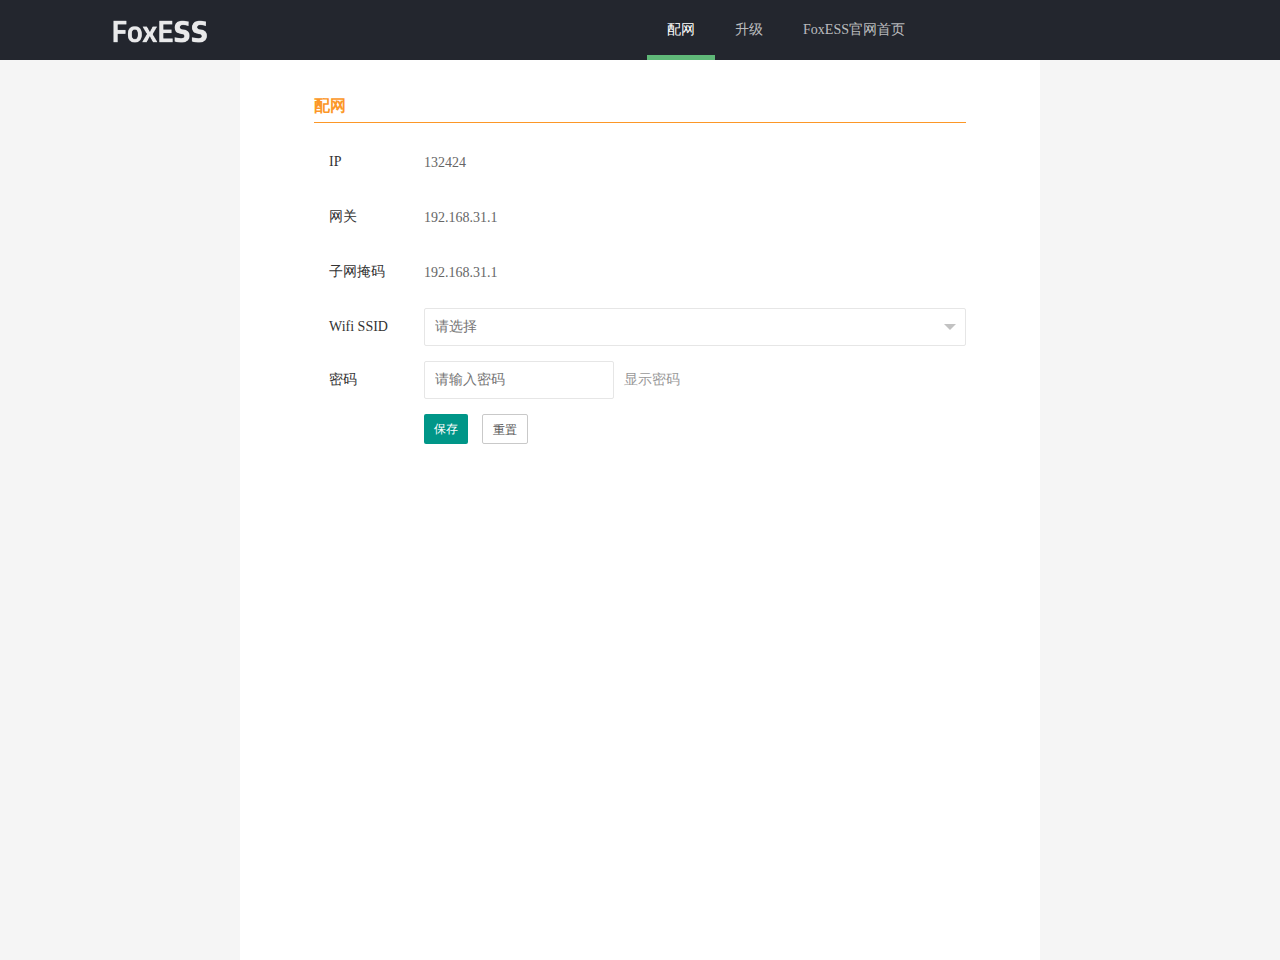
==== setnet.html @ 3e924930 "配网" ====
<!DOCTYPE html>
<html lang="en">
<head>
  <meta charset="UTF-8">
  <meta name="viewport" content="width=device-width, initial-scale=1.0">
  <title>Document</title>
  <!-- <link rel="stylesheet" href="./static/base.css"> -->
  <link rel="stylesheet" href="./static/css/layui.css">
  <link rel="stylesheet" href="./static/setnet.css">
</head>
<body>
  <div class="layui-layout layui-layout-admin">
    <div class="layui-header header header-demo" spring="">
      <div class="layui-main">
        <a class="logo" href="/">
          <img src="img/字.png" alt="layui">
        </a>
        <ul class="layui-nav">
          <li class="layui-nav-item layui-this">
            <a href="">配网</a>
          </li>
          <li class="layui-nav-item"><a href="update.html">升级</a></li>
          <li class="layui-nav-item"><a href="https://www.fox-ess.com/" target="_blank">FoxESS官网首页</a></li>
        </ul>
      </div>
    </div>
  </div>
  <div class="container">
    <div class="setnet"><h1>配网</h1></div>
    <form class="layui-form" action="">
      <div class="layui-form-item">
        <label class="layui-form-label">IP</label>
        <div class="layui-text">
          <span>132424</span>
        </div>
      </div>
      <div class="layui-form-item">
        <label class="layui-form-label">网关</label>
        <div class="layui-text">
          <span>192.168.31.1</span>
        </div>
      </div>
      <div class="layui-form-item">
        <label class="layui-form-label">子网掩码</label>
        <div class="layui-text">
          <span>192.168.31.1</span>
        </div>
      </div>
      <div class="layui-form-item">
        <label class="layui-form-label">Wifi SSID</label>
        <div class="layui-input-block">
          <select name="city" lay-verify="required">
            <option value=""></option>
            <option value="0">ABC</option>
            <option value="1">AAA</option>
          </select>
        </div>
      </div>
      <div class="layui-form-item">
        <label class="layui-form-label">密码</label>
        <div class="layui-input-inline">
          <input type="password" name="password" required lay-verify="required" placeholder="请输入密码" autocomplete="off" class="layui-input" id="pwd">
        </div>
        <label class="layui-form-mid layui-word-aux" id="showbtn">显示密码</label>
      </div>
      <div class="layui-form-item">
        <div class="layui-input-block">
          <button class="layui-btn layui-btn-sm" lay-submit lay-filter="formSet">保存</button>
          <button type="reset" class="layui-btn layui-btn-sm layui-btn-primary">重置</button>
        </div>
      </div>
    </form>
  </div>
  <script src="./static/jquery.min.js"></script>
  <script src="./static/layui.js"></script>
  <script src="./static/setnet.js"></script>
</body>
</html>
---- static/base.css ----
@charset "UTF-8";
/*! normalize.css v3.0.3 | MIT License | github.com/necolas/normalize.css */
html {
  font-family: sans-serif;
  -ms-text-size-adjust: 100%;
  -webkit-text-size-adjust: 100%;
}
body {
  margin: 0;
}
article,
aside,
details,
figcaption,
figure,
footer,
header,
hgroup,
main,
menu,
nav,
section,
summary {
  display: block;
}
audio,
canvas,
progress,
video {
  display: inline-block;
  vertical-align: baseline;
}
audio:not([controls]) {
  display: none;
  height: 0;
}
[hidden],
template {
  display: none;
}
a {
  background-color: transparent;
}
a:active,
a:hover {
  outline: 0;
}
abbr[title] {
  border-bottom: 1px dotted;
}
b,
strong {
  font-weight: bold;
}
dfn {
  font-style: italic;
}
h1 {
  font-size: 2em;
  margin: 0.67em 0;
}
mark {
  background: #ff0;
  color: #000;
}
small {
  font-size: 80%;
}
sub,
sup {
  font-size: 75%;
  line-height: 0;
  position: relative;
  vertical-align: baseline;
}
sup {
  top: -0.5em;
}
sub {
  bottom: -0.25em;
}
img {
  border: 0;
}
svg:not(:root) {
  overflow: hidden;
}
figure {
  margin: 1em 40px;
}
hr {
  box-sizing: content-box;
  height: 0;
}
pre {
  overflow: auto;
}
code,
kbd,
pre,
samp {
  font-family: monospace, monospace;
  font-size: 1em;
}
button,
input,
optgroup,
select,
textarea {
  color: inherit;
  font: inherit;
  margin: 0;
}
button {
  overflow: visible;
}
button,
select {
  text-transform: none;
}
button,
html input[type="button"],
input[type="reset"],
input[type="submit"] {
  -webkit-appearance: button;
  cursor: pointer;
}
button[disabled],
html input[disabled] {
  cursor: default;
}
button::-moz-focus-inner,
input::-moz-focus-inner {
  border: 0;
  padding: 0;
}
input {
  line-height: normal;
}
input[type="checkbox"],
input[type="radio"] {
  box-sizing: border-box;
  padding: 0;
}
input[type="number"]::-webkit-inner-spin-button,
input[type="number"]::-webkit-outer-spin-button {
  height: auto;
}
input[type="search"] {
  -webkit-appearance: textfield;
  box-sizing: content-box;
}
input[type="search"]::-webkit-search-cancel-button,
input[type="search"]::-webkit-search-decoration {
  -webkit-appearance: none;
}
fieldset {
  border: 1px solid #c0c0c0;
  margin: 0 2px;
  padding: 0.35em 0.625em 0.75em;
}
legend {
  border: 0;
  padding: 0;
}
textarea {
  overflow: auto;
}
optgroup {
  font-weight: bold;
}
table {
  border-collapse: collapse;
  border-spacing: 0;
}
td,
th {
  padding: 0;
}
*,
::before,
::after {
  margin: 0;
  padding: 0;
  box-sizing: border-box;
}
body {
  font-size: 14px;
  font-family: 'Microsoft YaHei', sans-serif;
  background-color: #f5f5f5;
}
a {
  color: #333;
  text-decoration: none;
}
ul,
ol {
  list-style: none;
}
input[type="text"],
input[type="search"],
textarea {
  border: none;
  /* outline: none; */
  resize: none;
  -webkit-appearance: none;
}
.fl {
  float: left;
}
.fr {
  float: right;
}
.clearfix::after {
  content: "";
  display: block;
  visibility: hidden;
  height: 0;
  line-height: 0;
  clear: both;
}
img {
  display: block;
}
input::-webkit-input-placeholder {
	/* WebKit browsers*/
	color: #ccc;
	font-size: 12px;
}
input:-moz-placeholder {
	/* Mozilla Firefox 4 to 18*/
	color: #ccc;
	font-size: 12px;
}
input::-moz-placeholder {
	/* Mozilla Firefox 19+*/
	color: #ccc;
	font-size: 12px;
}
 
input:-ms-input-placeholder {
	/* Internet Explorer 10+*/
	color: #ccc;
	font-size: 12px;
}
/* 此文件专门用于设置媒体查询, 来动态修改html根字体大小 */
@media (min-width: 320px) {
  html {
    font-size: 42.66666667px;
  }
}
@media (min-width: 360px) {
  html {
    font-size: 48px;
  }
}
@media (min-width: 375px) {
  html {
    font-size: 50px;
  }
}
@media (min-width: 384px) {
  html {
    font-size: 51.2px;
  }
}
@media (min-width: 400px) {
  html {
    font-size: 53.33333333px;
  }
}
@media (min-width: 414px) {
  html {
    font-size: 55.2px;
  }
}
@media (min-width: 424px) {
  html {
    font-size: 56.53333333px;
  }
}
@media (min-width: 480px) {
  html {
    font-size: 64px;
  }
}
@media (min-width: 540px) {
  html {
    font-size: 72px;
  }
}
@media (min-width: 640px) {
  html {
    font-size: 85.33333333px;
  }
}
@media (min-width: 750px) {
  html {
    font-size: 100px;
  }
}
---- static/css/layui.css ----
/** layui-v2.5.5 MIT License By https://www.layui.com */
 .layui-inline,img{display:inline-block;vertical-align:middle}h1,h2,h3,h4,h5,h6{font-weight:400}.layui-edge,.layui-header,.layui-inline,.layui-main{position:relative}.layui-body,.layui-edge,.layui-elip{overflow:hidden}.layui-btn,.layui-edge,.layui-inline,img{vertical-align:middle}.layui-btn,.layui-disabled,.layui-icon,.layui-unselect{-moz-user-select:none;-webkit-user-select:none;-ms-user-select:none}.layui-elip,.layui-form-checkbox span,.layui-form-pane .layui-form-label{text-overflow:ellipsis;white-space:nowrap}.layui-breadcrumb,.layui-tree-btnGroup{visibility:hidden}blockquote,body,button,dd,div,dl,dt,form,h1,h2,h3,h4,h5,h6,input,li,ol,p,pre,td,textarea,th,ul{margin:0;padding:0;-webkit-tap-highlight-color:rgba(0,0,0,0)}a:active,a:hover{outline:0}img{border:none}li{list-style:none}table{border-collapse:collapse;border-spacing:0}h4,h5,h6{font-size:100%}button,input,optgroup,option,select,textarea{font-family:inherit;font-size:inherit;font-style:inherit;font-weight:inherit;outline:0}pre{white-space:pre-wrap;white-space:-moz-pre-wrap;white-space:-pre-wrap;white-space:-o-pre-wrap;word-wrap:break-word}body{line-height:24px;font:14px Helvetica Neue,Helvetica,PingFang SC,Tahoma,Arial,sans-serif}hr{height:1px;margin:10px 0;border:0;clear:both}a{color:#333;text-decoration:none}a:hover{color:#777}a cite{font-style:normal;*cursor:pointer}.layui-border-box,.layui-border-box *{box-sizing:border-box}.layui-box,.layui-box *{box-sizing:content-box}.layui-clear{clear:both;*zoom:1}.layui-clear:after{content:'\20';clear:both;*zoom:1;display:block;height:0}.layui-inline{*display:inline;*zoom:1}.layui-edge{display:inline-block;width:0;height:0;border-width:6px;border-style:dashed;border-color:transparent}.layui-edge-top{top:-4px;border-bottom-color:#999;border-bottom-style:solid}.layui-edge-right{border-left-color:#999;border-left-style:solid}.layui-edge-bottom{top:2px;border-top-color:#999;border-top-style:solid}.layui-edge-left{border-right-color:#999;border-right-style:solid}.layui-disabled,.layui-disabled:hover{color:#d2d2d2!important;cursor:not-allowed!important}.layui-circle{border-radius:100%}.layui-show{display:block!important}.layui-hide{display:none!important}@font-face{font-family:layui-icon;src:url(../font/iconfont.eot?v=250);src:url(../font/iconfont.eot?v=250#iefix) format('embedded-opentype'),url(../font/iconfont.woff2?v=250) format('woff2'),url(../font/iconfont.woff?v=250) format('woff'),url(../font/iconfont.ttf?v=250) format('truetype'),url(../font/iconfont.svg?v=250#layui-icon) format('svg')}.layui-icon{font-family:layui-icon!important;font-size:16px;font-style:normal;-webkit-font-smoothing:antialiased;-moz-osx-font-smoothing:grayscale}.layui-icon-reply-fill:before{content:"\e611"}.layui-icon-set-fill:before{content:"\e614"}.layui-icon-menu-fill:before{content:"\e60f"}.layui-icon-search:before{content:"\e615"}.layui-icon-share:before{content:"\e641"}.layui-icon-set-sm:before{content:"\e620"}.layui-icon-engine:before{content:"\e628"}.layui-icon-close:before{content:"\1006"}.layui-icon-close-fill:before{content:"\1007"}.layui-icon-chart-screen:before{content:"\e629"}.layui-icon-star:before{content:"\e600"}.layui-icon-circle-dot:before{content:"\e617"}.layui-icon-chat:before{content:"\e606"}.layui-icon-release:before{content:"\e609"}.layui-icon-list:before{content:"\e60a"}.layui-icon-chart:before{content:"\e62c"}.layui-icon-ok-circle:before{content:"\1005"}.layui-icon-layim-theme:before{content:"\e61b"}.layui-icon-table:before{content:"\e62d"}.layui-icon-right:before{content:"\e602"}.layui-icon-left:before{content:"\e603"}.layui-icon-cart-simple:before{content:"\e698"}.layui-icon-face-cry:before{content:"\e69c"}.layui-icon-face-smile:before{content:"\e6af"}.layui-icon-survey:before{content:"\e6b2"}.layui-icon-tree:before{content:"\e62e"}.layui-icon-upload-circle:before{content:"\e62f"}.layui-icon-add-circle:before{content:"\e61f"}.layui-icon-download-circle:before{content:"\e601"}.layui-icon-templeate-1:before{content:"\e630"}.layui-icon-util:before{content:"\e631"}.layui-icon-face-surprised:before{content:"\e664"}.layui-icon-edit:before{content:"\e642"}.layui-icon-speaker:before{content:"\e645"}.layui-icon-down:before{content:"\e61a"}.layui-icon-file:before{content:"\e621"}.layui-icon-layouts:before{content:"\e632"}.layui-icon-rate-half:before{content:"\e6c9"}.layui-icon-add-circle-fine:before{content:"\e608"}.layui-icon-prev-circle:before{content:"\e633"}.layui-icon-read:before{content:"\e705"}.layui-icon-404:before{content:"\e61c"}.layui-icon-carousel:before{content:"\e634"}.layui-icon-help:before{content:"\e607"}.layui-icon-code-circle:before{content:"\e635"}.layui-icon-water:before{content:"\e636"}.layui-icon-username:before{content:"\e66f"}.layui-icon-find-fill:before{content:"\e670"}.layui-icon-about:before{content:"\e60b"}.layui-icon-location:before{content:"\e715"}.layui-icon-up:before{content:"\e619"}.layui-icon-pause:before{content:"\e651"}.layui-icon-date:before{content:"\e637"}.layui-icon-layim-uploadfile:before{content:"\e61d"}.layui-icon-delete:before{content:"\e640"}.layui-icon-play:before{content:"\e652"}.layui-icon-top:before{content:"\e604"}.layui-icon-friends:before{content:"\e612"}.layui-icon-refresh-3:before{content:"\e9aa"}.layui-icon-ok:before{content:"\e605"}.layui-icon-layer:before{content:"\e638"}.layui-icon-face-smile-fine:before{content:"\e60c"}.layui-icon-dollar:before{content:"\e659"}.layui-icon-group:before{content:"\e613"}.layui-icon-layim-download:before{content:"\e61e"}.layui-icon-picture-fine:before{content:"\e60d"}.layui-icon-link:before{content:"\e64c"}.layui-icon-diamond:before{content:"\e735"}.layui-icon-log:before{content:"\e60e"}.layui-icon-rate-solid:before{content:"\e67a"}.layui-icon-fonts-del:before{content:"\e64f"}.layui-icon-unlink:before{content:"\e64d"}.layui-icon-fonts-clear:before{content:"\e639"}.layui-icon-triangle-r:before{content:"\e623"}.layui-icon-circle:before{content:"\e63f"}.layui-icon-radio:before{content:"\e643"}.layui-icon-align-center:before{content:"\e647"}.layui-icon-align-right:before{content:"\e648"}.layui-icon-align-left:before{content:"\e649"}.layui-icon-loading-1:before{content:"\e63e"}.layui-icon-return:before{content:"\e65c"}.layui-icon-fonts-strong:before{content:"\e62b"}.layui-icon-upload:before{content:"\e67c"}.layui-icon-dialogue:before{content:"\e63a"}.layui-icon-video:before{content:"\e6ed"}.layui-icon-headset:before{content:"\e6fc"}.layui-icon-cellphone-fine:before{content:"\e63b"}.layui-icon-add-1:before{content:"\e654"}.layui-icon-face-smile-b:before{content:"\e650"}.layui-icon-fonts-html:before{content:"\e64b"}.layui-icon-form:before{content:"\e63c"}.layui-icon-cart:before{content:"\e657"}.layui-icon-camera-fill:before{content:"\e65d"}.layui-icon-tabs:before{content:"\e62a"}.layui-icon-fonts-code:before{content:"\e64e"}.layui-icon-fire:before{content:"\e756"}.layui-icon-set:before{content:"\e716"}.layui-icon-fonts-u:before{content:"\e646"}.layui-icon-triangle-d:before{content:"\e625"}.layui-icon-tips:before{content:"\e702"}.layui-icon-picture:before{content:"\e64a"}.layui-icon-more-vertical:before{content:"\e671"}.layui-icon-flag:before{content:"\e66c"}.layui-icon-loading:before{content:"\e63d"}.layui-icon-fonts-i:before{content:"\e644"}.layui-icon-refresh-1:before{content:"\e666"}.layui-icon-rmb:before{content:"\e65e"}.layui-icon-home:before{content:"\e68e"}.layui-icon-user:before{content:"\e770"}.layui-icon-notice:before{content:"\e667"}.layui-icon-login-weibo:before{content:"\e675"}.layui-icon-voice:before{content:"\e688"}.layui-icon-upload-drag:before{content:"\e681"}.layui-icon-login-qq:before{content:"\e676"}.layui-icon-snowflake:before{content:"\e6b1"}.layui-icon-file-b:before{content:"\e655"}.layui-icon-template:before{content:"\e663"}.layui-icon-auz:before{content:"\e672"}.layui-icon-console:before{content:"\e665"}.layui-icon-app:before{content:"\e653"}.layui-icon-prev:before{content:"\e65a"}.layui-icon-website:before{content:"\e7ae"}.layui-icon-next:before{content:"\e65b"}.layui-icon-component:before{content:"\e857"}.layui-icon-more:before{content:"\e65f"}.layui-icon-login-wechat:before{content:"\e677"}.layui-icon-shrink-right:before{content:"\e668"}.layui-icon-spread-left:before{content:"\e66b"}.layui-icon-camera:before{content:"\e660"}.layui-icon-note:before{content:"\e66e"}.layui-icon-refresh:before{content:"\e669"}.layui-icon-female:before{content:"\e661"}.layui-icon-male:before{content:"\e662"}.layui-icon-password:before{content:"\e673"}.layui-icon-senior:before{content:"\e674"}.layui-icon-theme:before{content:"\e66a"}.layui-icon-tread:before{content:"\e6c5"}.layui-icon-praise:before{content:"\e6c6"}.layui-icon-star-fill:before{content:"\e658"}.layui-icon-rate:before{content:"\e67b"}.layui-icon-template-1:before{content:"\e656"}.layui-icon-vercode:before{content:"\e679"}.layui-icon-cellphone:before{content:"\e678"}.layui-icon-screen-full:before{content:"\e622"}.layui-icon-screen-restore:before{content:"\e758"}.layui-icon-cols:before{content:"\e610"}.layui-icon-export:before{content:"\e67d"}.layui-icon-print:before{content:"\e66d"}.layui-icon-slider:before{content:"\e714"}.layui-icon-addition:before{content:"\e624"}.layui-icon-subtraction:before{content:"\e67e"}.layui-icon-service:before{content:"\e626"}.layui-icon-transfer:before{content:"\e691"}.layui-main{width:1140px;margin:0 auto}.layui-header{z-index:1000;height:60px}.layui-header a:hover{transition:all .5s;-webkit-transition:all .5s}.layui-side{position:fixed;left:0;top:0;bottom:0;z-index:999;width:200px;overflow-x:hidden}.layui-side-scroll{position:relative;width:220px;height:100%;overflow-x:hidden}.layui-body{position:absolute;left:200px;right:0;top:0;bottom:0;z-index:998;width:auto;overflow-y:auto;box-sizing:border-box}.layui-layout-body{overflow:hidden}.layui-layout-admin .layui-header{background-color:#23262E}.layui-layout-admin .layui-side{top:60px;width:200px;overflow-x:hidden}.layui-layout-admin .layui-body{position:fixed;top:60px;bottom:44px}.layui-layout-admin .layui-main{width:auto;margin:0 15px}.layui-layout-admin .layui-footer{position:fixed;left:200px;right:0;bottom:0;height:44px;line-height:44px;padding:0 15px;background-color:#eee}.layui-layout-admin .layui-logo{position:absolute;left:0;top:0;width:200px;height:100%;line-height:60px;text-align:center;color:#009688;font-size:16px}.layui-layout-admin .layui-header .layui-nav{background:0 0}.layui-layout-left{position:absolute!important;left:200px;top:0}.layui-layout-right{position:absolute!important;right:0;top:0}.layui-container{position:relative;margin:0 auto;padding:0 15px;box-sizing:border-box}.layui-fluid{position:relative;margin:0 auto;padding:0 15px}.layui-row:after,.layui-row:before{content:'';display:block;clear:both}.layui-col-lg1,.layui-col-lg10,.layui-col-lg11,.layui-col-lg12,.layui-col-lg2,.layui-col-lg3,.layui-col-lg4,.layui-col-lg5,.layui-col-lg6,.layui-col-lg7,.layui-col-lg8,.layui-col-lg9,.layui-col-md1,.layui-col-md10,.layui-col-md11,.layui-col-md12,.layui-col-md2,.layui-col-md3,.layui-col-md4,.layui-col-md5,.layui-col-md6,.layui-col-md7,.layui-col-md8,.layui-col-md9,.layui-col-sm1,.layui-col-sm10,.layui-col-sm11,.layui-col-sm12,.layui-col-sm2,.layui-col-sm3,.layui-col-sm4,.layui-col-sm5,.layui-col-sm6,.layui-col-sm7,.layui-col-sm8,.layui-col-sm9,.layui-col-xs1,.layui-col-xs10,.layui-col-xs11,.layui-col-xs12,.layui-col-xs2,.layui-col-xs3,.layui-col-xs4,.layui-col-xs5,.layui-col-xs6,.layui-col-xs7,.layui-col-xs8,.layui-col-xs9{position:relative;display:block;box-sizing:border-box}.layui-col-xs1,.layui-col-xs10,.layui-col-xs11,.layui-col-xs12,.layui-col-xs2,.layui-col-xs3,.layui-col-xs4,.layui-col-xs5,.layui-col-xs6,.layui-col-xs7,.layui-col-xs8,.layui-col-xs9{float:left}.layui-col-xs1{width:8.33333333%}.layui-col-xs2{width:16.66666667%}.layui-col-xs3{width:25%}.layui-col-xs4{width:33.33333333%}.layui-col-xs5{width:41.66666667%}.layui-col-xs6{width:50%}.layui-col-xs7{width:58.33333333%}.layui-col-xs8{width:66.66666667%}.layui-col-xs9{width:75%}.layui-col-xs10{width:83.33333333%}.layui-col-xs11{width:91.66666667%}.layui-col-xs12{width:100%}.layui-col-xs-offset1{margin-left:8.33333333%}.layui-col-xs-offset2{margin-left:16.66666667%}.layui-col-xs-offset3{margin-left:25%}.layui-col-xs-offset4{margin-left:33.33333333%}.layui-col-xs-offset5{margin-left:41.66666667%}.layui-col-xs-offset6{margin-left:50%}.layui-col-xs-offset7{margin-left:58.33333333%}.layui-col-xs-offset8{margin-left:66.66666667%}.layui-col-xs-offset9{margin-left:75%}.layui-col-xs-offset10{margin-left:83.33333333%}.layui-col-xs-offset11{margin-left:91.66666667%}.layui-col-xs-offset12{margin-left:100%}@media screen and (max-width:768px){.layui-hide-xs{display:none!important}.layui-show-xs-block{display:block!important}.layui-show-xs-inline{display:inline!important}.layui-show-xs-inline-block{display:inline-block!important}}@media screen and (min-width:768px){.layui-container{width:750px}.layui-hide-sm{display:none!important}.layui-show-sm-block{display:block!important}.layui-show-sm-inline{display:inline!important}.layui-show-sm-inline-block{display:inline-block!important}.layui-col-sm1,.layui-col-sm10,.layui-col-sm11,.layui-col-sm12,.layui-col-sm2,.layui-col-sm3,.layui-col-sm4,.layui-col-sm5,.layui-col-sm6,.layui-col-sm7,.layui-col-sm8,.layui-col-sm9{float:left}.layui-col-sm1{width:8.33333333%}.layui-col-sm2{width:16.66666667%}.layui-col-sm3{width:25%}.layui-col-sm4{width:33.33333333%}.layui-col-sm5{width:41.66666667%}.layui-col-sm6{width:50%}.layui-col-sm7{width:58.33333333%}.layui-col-sm8{width:66.66666667%}.layui-col-sm9{width:75%}.layui-col-sm10{width:83.33333333%}.layui-col-sm11{width:91.66666667%}.layui-col-sm12{width:100%}.layui-col-sm-offset1{margin-left:8.33333333%}.layui-col-sm-offset2{margin-left:16.66666667%}.layui-col-sm-offset3{margin-left:25%}.layui-col-sm-offset4{margin-left:33.33333333%}.layui-col-sm-offset5{margin-left:41.66666667%}.layui-col-sm-offset6{margin-left:50%}.layui-col-sm-offset7{margin-left:58.33333333%}.layui-col-sm-offset8{margin-left:66.66666667%}.layui-col-sm-offset9{margin-left:75%}.layui-col-sm-offset10{margin-left:83.33333333%}.layui-col-sm-offset11{margin-left:91.66666667%}.layui-col-sm-offset12{margin-left:100%}}@media screen and (min-width:992px){.layui-container{width:970px}.layui-hide-md{display:none!important}.layui-show-md-block{display:block!important}.layui-show-md-inline{display:inline!important}.layui-show-md-inline-block{display:inline-block!important}.layui-col-md1,.layui-col-md10,.layui-col-md11,.layui-col-md12,.layui-col-md2,.layui-col-md3,.layui-col-md4,.layui-col-md5,.layui-col-md6,.layui-col-md7,.layui-col-md8,.layui-col-md9{float:left}.layui-col-md1{width:8.33333333%}.layui-col-md2{width:16.66666667%}.layui-col-md3{width:25%}.layui-col-md4{width:33.33333333%}.layui-col-md5{width:41.66666667%}.layui-col-md6{width:50%}.layui-col-md7{width:58.33333333%}.layui-col-md8{width:66.66666667%}.layui-col-md9{width:75%}.layui-col-md10{width:83.33333333%}.layui-col-md11{width:91.66666667%}.layui-col-md12{width:100%}.layui-col-md-offset1{margin-left:8.33333333%}.layui-col-md-offset2{margin-left:16.66666667%}.layui-col-md-offset3{margin-left:25%}.layui-col-md-offset4{margin-left:33.33333333%}.layui-col-md-offset5{margin-left:41.66666667%}.layui-col-md-offset6{margin-left:50%}.layui-col-md-offset7{margin-left:58.33333333%}.layui-col-md-offset8{margin-left:66.66666667%}.layui-col-md-offset9{margin-left:75%}.layui-col-md-offset10{margin-left:83.33333333%}.layui-col-md-offset11{margin-left:91.66666667%}.layui-col-md-offset12{margin-left:100%}}@media screen and (min-width:1200px){.layui-container{width:1170px}.layui-hide-lg{display:none!important}.layui-show-lg-block{display:block!important}.layui-show-lg-inline{display:inline!important}.layui-show-lg-inline-block{display:inline-block!important}.layui-col-lg1,.layui-col-lg10,.layui-col-lg11,.layui-col-lg12,.layui-col-lg2,.layui-col-lg3,.layui-col-lg4,.layui-col-lg5,.layui-col-lg6,.layui-col-lg7,.layui-col-lg8,.layui-col-lg9{float:left}.layui-col-lg1{width:8.33333333%}.layui-col-lg2{width:16.66666667%}.layui-col-lg3{width:25%}.layui-col-lg4{width:33.33333333%}.layui-col-lg5{width:41.66666667%}.layui-col-lg6{width:50%}.layui-col-lg7{width:58.33333333%}.layui-col-lg8{width:66.66666667%}.layui-col-lg9{width:75%}.layui-col-lg10{width:83.33333333%}.layui-col-lg11{width:91.66666667%}.layui-col-lg12{width:100%}.layui-col-lg-offset1{margin-left:8.33333333%}.layui-col-lg-offset2{margin-left:16.66666667%}.layui-col-lg-offset3{margin-left:25%}.layui-col-lg-offset4{margin-left:33.33333333%}.layui-col-lg-offset5{margin-left:41.66666667%}.layui-col-lg-offset6{margin-left:50%}.layui-col-lg-offset7{margin-left:58.33333333%}.layui-col-lg-offset8{margin-left:66.66666667%}.layui-col-lg-offset9{margin-left:75%}.layui-col-lg-offset10{margin-left:83.33333333%}.layui-col-lg-offset11{margin-left:91.66666667%}.layui-col-lg-offset12{margin-left:100%}}.layui-col-space1{margin:-.5px}.layui-col-space1>*{padding:.5px}.layui-col-space3{margin:-1.5px}.layui-col-space3>*{padding:1.5px}.layui-col-space5{margin:-2.5px}.layui-col-space5>*{padding:2.5px}.layui-col-space8{margin:-3.5px}.layui-col-space8>*{padding:3.5px}.layui-col-space10{margin:-5px}.layui-col-space10>*{padding:5px}.layui-col-space12{margin:-6px}.layui-col-space12>*{padding:6px}.layui-col-space15{margin:-7.5px}.layui-col-space15>*{padding:7.5px}.layui-col-space18{margin:-9px}.layui-col-space18>*{padding:9px}.layui-col-space20{margin:-10px}.layui-col-space20>*{padding:10px}.layui-col-space22{margin:-11px}.layui-col-space22>*{padding:11px}.layui-col-space25{margin:-12.5px}.layui-col-space25>*{padding:12.5px}.layui-col-space30{margin:-15px}.layui-col-space30>*{padding:15px}.layui-btn,.layui-input,.layui-select,.layui-textarea,.layui-upload-button{outline:0;-webkit-appearance:none;transition:all .3s;-webkit-transition:all .3s;box-sizing:border-box}.layui-elem-quote{margin-bottom:10px;padding:15px;line-height:22px;border-left:5px solid #009688;border-radius:0 2px 2px 0;background-color:#f2f2f2}.layui-quote-nm{border-style:solid;border-width:1px 1px 1px 5px;background:0 0}.layui-elem-field{margin-bottom:10px;padding:0;border-width:1px;border-style:solid}.layui-elem-field legend{margin-left:20px;padding:0 10px;font-size:20px;font-weight:300}.layui-field-title{margin:10px 0 20px;border-width:1px 0 0}.layui-field-box{padding:10px 15px}.layui-field-title .layui-field-box{padding:10px 0}.layui-progress{position:relative;height:6px;border-radius:20px;background-color:#e2e2e2}.layui-progress-bar{position:absolute;left:0;top:0;width:0;max-width:100%;height:6px;border-radius:20px;text-align:right;background-color:#5FB878;transition:all .3s;-webkit-transition:all .3s}.layui-progress-big,.layui-progress-big .layui-progress-bar{height:18px;line-height:18px}.layui-progress-text{position:relative;top:-20px;line-height:18px;font-size:12px;color:#666}.layui-progress-big .layui-progress-text{position:static;padding:0 10px;color:#fff}.layui-collapse{border-width:1px;border-style:solid;border-radius:2px}.layui-colla-content,.layui-colla-item{border-top-width:1px;border-top-style:solid}.layui-colla-item:first-child{border-top:none}.layui-colla-title{position:relative;height:42px;line-height:42px;padding:0 15px 0 35px;color:#333;background-color:#f2f2f2;cursor:pointer;font-size:14px;overflow:hidden}.layui-colla-content{display:none;padding:10px 15px;line-height:22px;color:#666}.layui-colla-icon{position:absolute;left:15px;top:0;font-size:14px}.layui-card{margin-bottom:15px;border-radius:2px;background-color:#fff;box-shadow:0 1px 2px 0 rgba(0,0,0,.05)}.layui-card:last-child{margin-bottom:0}.layui-card-header{position:relative;height:42px;line-height:42px;padding:0 15px;border-bottom:1px solid #f6f6f6;color:#333;border-radius:2px 2px 0 0;font-size:14px}.layui-bg-black,.layui-bg-blue,.layui-bg-cyan,.layui-bg-green,.layui-bg-orange,.layui-bg-red{color:#fff!important}.layui-card-body{position:relative;padding:10px 15px;line-height:24px}.layui-card-body[pad15]{padding:15px}.layui-card-body[pad20]{padding:20px}.layui-card-body .layui-table{margin:5px 0}.layui-card .layui-tab{margin:0}.layui-panel-window{position:relative;padding:15px;border-radius:0;border-top:5px solid #E6E6E6;background-color:#fff}.layui-auxiliar-moving{position:fixed;left:0;right:0;top:0;bottom:0;width:100%;height:100%;background:0 0;z-index:9999999999}.layui-form-label,.layui-form-mid,.layui-form-select,.layui-input-block,.layui-input-inline,.layui-textarea{position:relative}.layui-bg-red{background-color:#FF5722!important}.layui-bg-orange{background-color:#FFB800!important}.layui-bg-green{background-color:#009688!important}.layui-bg-cyan{background-color:#2F4056!important}.layui-bg-blue{background-color:#1E9FFF!important}.layui-bg-black{background-color:#393D49!important}.layui-bg-gray{background-color:#eee!important;color:#666!important}.layui-badge-rim,.layui-colla-content,.layui-colla-item,.layui-collapse,.layui-elem-field,.layui-form-pane .layui-form-item[pane],.layui-form-pane .layui-form-label,.layui-input,.layui-layedit,.layui-layedit-tool,.layui-quote-nm,.layui-select,.layui-tab-bar,.layui-tab-card,.layui-tab-title,.layui-tab-title .layui-this:after,.layui-textarea{border-color:#e6e6e6}.layui-timeline-item:before,hr{background-color:#e6e6e6}.layui-text{line-height:22px;font-size:14px;color:#666}.layui-text h1,.layui-text h2,.layui-text h3{font-weight:500;color:#333}.layui-text h1{font-size:30px}.layui-text h2{font-size:24px}.layui-text h3{font-size:18px}.layui-text a:not(.layui-btn){color:#01AAED}.layui-text a:not(.layui-btn):hover{text-decoration:underline}.layui-text ul{padding:5px 0 5px 15px}.layui-text ul li{margin-top:5px;list-style-type:disc}.layui-text em,.layui-word-aux{color:#999!important;padding:0 5px!important}.layui-btn{display:inline-block;height:38px;line-height:38px;padding:0 18px;background-color:#009688;color:#fff;white-space:nowrap;text-align:center;font-size:14px;border:none;border-radius:2px;cursor:pointer}.layui-btn:hover{opacity:.8;filter:alpha(opacity=80);color:#fff}.layui-btn:active{opacity:1;filter:alpha(opacity=100)}.layui-btn+.layui-btn{margin-left:10px}.layui-btn-container{font-size:0}.layui-btn-container .layui-btn{margin-right:10px;margin-bottom:10px}.layui-btn-container .layui-btn+.layui-btn{margin-left:0}.layui-table .layui-btn-container .layui-btn{margin-bottom:9px}.layui-btn-radius{border-radius:100px}.layui-btn .layui-icon{margin-right:3px;font-size:18px;vertical-align:bottom;vertical-align:middle\9}.layui-btn-primary{border:1px solid #C9C9C9;background-color:#fff;color:#555}.layui-btn-primary:hover{border-color:#009688;color:#333}.layui-btn-normal{background-color:#1E9FFF}.layui-btn-warm{background-color:#FFB800}.layui-btn-danger{background-color:#FF5722}.layui-btn-checked{background-color:#5FB878}.layui-btn-disabled,.layui-btn-disabled:active,.layui-btn-disabled:hover{border:1px solid #e6e6e6;background-color:#FBFBFB;color:#C9C9C9;cursor:not-allowed;opacity:1}.layui-btn-lg{height:44px;line-height:44px;padding:0 25px;font-size:16px}.layui-btn-sm{height:30px;line-height:30px;padding:0 10px;font-size:12px}.layui-btn-sm i{font-size:16px!important}.layui-btn-xs{height:22px;line-height:22px;padding:0 5px;font-size:12px}.layui-btn-xs i{font-size:14px!important}.layui-btn-group{display:inline-block;vertical-align:middle;font-size:0}.layui-btn-group .layui-btn{margin-left:0!important;margin-right:0!important;border-left:1px solid rgba(255,255,255,.5);border-radius:0}.layui-btn-group .layui-btn-primary{border-left:none}.layui-btn-group .layui-btn-primary:hover{border-color:#C9C9C9;color:#009688}.layui-btn-group .layui-btn:first-child{border-left:none;border-radius:2px 0 0 2px}.layui-btn-group .layui-btn-primary:first-child{border-left:1px solid #c9c9c9}.layui-btn-group .layui-btn:last-child{border-radius:0 2px 2px 0}.layui-btn-group .layui-btn+.layui-btn{margin-left:0}.layui-btn-group+.layui-btn-group{margin-left:10px}.layui-btn-fluid{width:100%}.layui-input,.layui-select,.layui-textarea{height:38px;line-height:1.3;line-height:38px\9;border-width:1px;border-style:solid;background-color:#fff;border-radius:2px}.layui-input::-webkit-input-placeholder,.layui-select::-webkit-input-placeholder,.layui-textarea::-webkit-input-placeholder{line-height:1.3}.layui-input,.layui-textarea{display:block;width:100%;padding-left:10px}.layui-input:hover,.layui-textarea:hover{border-color:#D2D2D2!important}.layui-input:focus,.layui-textarea:focus{border-color:#C9C9C9!important}.layui-textarea{min-height:100px;height:auto;line-height:20px;padding:6px 10px;resize:vertical}.layui-select{padding:0 10px}.layui-form input[type=checkbox],.layui-form input[type=radio],.layui-form select{display:none}.layui-form [lay-ignore]{display:initial}.layui-form-item{margin-bottom:15px;clear:both;*zoom:1}.layui-form-item:after{content:'\20';clear:both;*zoom:1;display:block;height:0}.layui-form-label{float:left;display:block;padding:9px 15px;width:80px;font-weight:400;line-height:20px;text-align:right}.layui-form-label-col{display:block;float:none;padding:9px 0;line-height:20px;text-align:left}.layui-form-item .layui-inline{margin-bottom:5px;margin-right:10px}.layui-input-block{margin-left:110px;min-height:36px}.layui-input-inline{display:inline-block;vertical-align:middle}.layui-form-item .layui-input-inline{float:left;width:190px;margin-right:10px}.layui-form-text .layui-input-inline{width:auto}.layui-form-mid{float:left;display:block;padding:9px 0!important;line-height:20px;margin-right:10px}.layui-form-danger+.layui-form-select .layui-input,.layui-form-danger:focus{border-color:#FF5722!important}.layui-form-select .layui-input{padding-right:30px;cursor:pointer}.layui-form-select .layui-edge{position:absolute;right:10px;top:50%;margin-top:-3px;cursor:pointer;border-width:6px;border-top-color:#c2c2c2;border-top-style:solid;transition:all .3s;-webkit-transition:all .3s}.layui-form-select dl{display:none;position:absolute;left:0;top:42px;padding:5px 0;z-index:899;min-width:100%;border:1px solid #d2d2d2;max-height:300px;overflow-y:auto;background-color:#fff;border-radius:2px;box-shadow:0 2px 4px rgba(0,0,0,.12);box-sizing:border-box}.layui-form-select dl dd,.layui-form-select dl dt{padding:0 10px;line-height:36px;white-space:nowrap;overflow:hidden;text-overflow:ellipsis}.layui-form-select dl dt{font-size:12px;color:#999}.layui-form-select dl dd{cursor:pointer}.layui-form-select dl dd:hover{background-color:#f2f2f2;-webkit-transition:.5s all;transition:.5s all}.layui-form-select .layui-select-group dd{padding-left:20px}.layui-form-select dl dd.layui-select-tips{padding-left:10px!important;color:#999}.layui-form-select dl dd.layui-this{background-color:#5FB878;color:#fff}.layui-form-checkbox,.layui-form-select dl dd.layui-disabled{background-color:#fff}.layui-form-selected dl{display:block}.layui-form-checkbox,.layui-form-checkbox *,.layui-form-switch{display:inline-block;vertical-align:middle}.layui-form-selected .layui-edge{margin-top:-9px;-webkit-transform:rotate(180deg);transform:rotate(180deg);margin-top:-3px\9}:root .layui-form-selected .layui-edge{margin-top:-9px\0/IE9}.layui-form-selectup dl{top:auto;bottom:42px}.layui-select-none{margin:5px 0;text-align:center;color:#999}.layui-select-disabled .layui-disabled{border-color:#eee!important}.layui-select-disabled .layui-edge{border-top-color:#d2d2d2}.layui-form-checkbox{position:relative;height:30px;line-height:30px;margin-right:10px;padding-right:30px;cursor:pointer;font-size:0;-webkit-transition:.1s linear;transition:.1s linear;box-sizing:border-box}.layui-form-checkbox span{padding:0 10px;height:100%;font-size:14px;border-radius:2px 0 0 2px;background-color:#d2d2d2;color:#fff;overflow:hidden}.layui-form-checkbox:hover span{background-color:#c2c2c2}.layui-form-checkbox i{position:absolute;right:0;top:0;width:30px;height:28px;border:1px solid #d2d2d2;border-left:none;border-radius:0 2px 2px 0;color:#fff;font-size:20px;text-align:center}.layui-form-checkbox:hover i{border-color:#c2c2c2;color:#c2c2c2}.layui-form-checked,.layui-form-checked:hover{border-color:#5FB878}.layui-form-checked span,.layui-form-checked:hover span{background-color:#5FB878}.layui-form-checked i,.layui-form-checked:hover i{color:#5FB878}.layui-form-item .layui-form-checkbox{margin-top:4px}.layui-form-checkbox[lay-skin=primary]{height:auto!important;line-height:normal!important;min-width:18px;min-height:18px;border:none!important;margin-right:0;padding-left:28px;padding-right:0;background:0 0}.layui-form-checkbox[lay-skin=primary] span{padding-left:0;padding-right:15px;line-height:18px;background:0 0;color:#666}.layui-form-checkbox[lay-skin=primary] i{right:auto;left:0;width:16px;height:16px;line-height:16px;border:1px solid #d2d2d2;font-size:12px;border-radius:2px;background-color:#fff;-webkit-transition:.1s linear;transition:.1s linear}.layui-form-checkbox[lay-skin=primary]:hover i{border-color:#5FB878;color:#fff}.layui-form-checked[lay-skin=primary] i{border-color:#5FB878!important;background-color:#5FB878;color:#fff}.layui-checkbox-disbaled[lay-skin=primary] span{background:0 0!important;color:#c2c2c2}.layui-checkbox-disbaled[lay-skin=primary]:hover i{border-color:#d2d2d2}.layui-form-item .layui-form-checkbox[lay-skin=primary]{margin-top:10px}.layui-form-switch{position:relative;height:22px;line-height:22px;min-width:35px;padding:0 5px;margin-top:8px;border:1px solid #d2d2d2;border-radius:20px;cursor:pointer;background-color:#fff;-webkit-transition:.1s linear;transition:.1s linear}.layui-form-switch i{position:absolute;left:5px;top:3px;width:16px;height:16px;border-radius:20px;background-color:#d2d2d2;-webkit-transition:.1s linear;transition:.1s linear}.layui-form-switch em{position:relative;top:0;width:25px;margin-left:21px;padding:0!important;text-align:center!important;color:#999!important;font-style:normal!important;font-size:12px}.layui-form-onswitch{border-color:#5FB878;background-color:#5FB878}.layui-checkbox-disbaled,.layui-checkbox-disbaled i{border-color:#e2e2e2!important}.layui-form-onswitch i{left:100%;margin-left:-21px;background-color:#fff}.layui-form-onswitch em{margin-left:5px;margin-right:21px;color:#fff!important}.layui-checkbox-disbaled span{background-color:#e2e2e2!important}.layui-checkbox-disbaled:hover i{color:#fff!important}[lay-radio]{display:none}.layui-form-radio,.layui-form-radio *{display:inline-block;vertical-align:middle}.layui-form-radio{line-height:28px;margin:6px 10px 0 0;padding-right:10px;cursor:pointer;font-size:0}.layui-form-radio *{font-size:14px}.layui-form-radio>i{margin-right:8px;font-size:22px;color:#c2c2c2}.layui-form-radio>i:hover,.layui-form-radioed>i{color:#5FB878}.layui-radio-disbaled>i{color:#e2e2e2!important}.layui-form-pane .layui-form-label{width:110px;padding:8px 15px;height:38px;line-height:20px;border-width:1px;border-style:solid;border-radius:2px 0 0 2px;text-align:center;background-color:#FBFBFB;overflow:hidden;box-sizing:border-box}.layui-form-pane .layui-input-inline{margin-left:-1px}.layui-form-pane .layui-input-block{margin-left:110px;left:-1px}.layui-form-pane .layui-input{border-radius:0 2px 2px 0}.layui-form-pane .layui-form-text .layui-form-label{float:none;width:100%;border-radius:2px;box-sizing:border-box;text-align:left}.layui-form-pane .layui-form-text .layui-input-inline{display:block;margin:0;top:-1px;clear:both}.layui-form-pane .layui-form-text .layui-input-block{margin:0;left:0;top:-1px}.layui-form-pane .layui-form-text .layui-textarea{min-height:100px;border-radius:0 0 2px 2px}.layui-form-pane .layui-form-checkbox{margin:4px 0 4px 10px}.layui-form-pane .layui-form-radio,.layui-form-pane .layui-form-switch{margin-top:6px;margin-left:10px}.layui-form-pane .layui-form-item[pane]{position:relative;border-width:1px;border-style:solid}.layui-form-pane .layui-form-item[pane] .layui-form-label{position:absolute;left:0;top:0;height:100%;border-width:0 1px 0 0}.layui-form-pane .layui-form-item[pane] .layui-input-inline{margin-left:110px}@media screen and (max-width:450px){.layui-form-item .layui-form-label{text-overflow:ellipsis;overflow:hidden;white-space:nowrap}.layui-form-item .layui-inline{display:block;margin-right:0;margin-bottom:20px;clear:both}.layui-form-item .layui-inline:after{content:'\20';clear:both;display:block;height:0}.layui-form-item .layui-input-inline{display:block;float:none;left:-3px;width:auto;margin:0 0 10px 112px}.layui-form-item .layui-input-inline+.layui-form-mid{margin-left:110px;top:-5px;padding:0}.layui-form-item .layui-form-checkbox{margin-right:5px;margin-bottom:5px}}.layui-layedit{border-width:1px;border-style:solid;border-radius:2px}.layui-layedit-tool{padding:3px 5px;border-bottom-width:1px;border-bottom-style:solid;font-size:0}.layedit-tool-fixed{position:fixed;top:0;border-top:1px solid #e2e2e2}.layui-layedit-tool .layedit-tool-mid,.layui-layedit-tool .layui-icon{display:inline-block;vertical-align:middle;text-align:center;font-size:14px}.layui-layedit-tool .layui-icon{position:relative;width:32px;height:30px;line-height:30px;margin:3px 5px;color:#777;cursor:pointer;border-radius:2px}.layui-layedit-tool .layui-icon:hover{color:#393D49}.layui-layedit-tool .layui-icon:active{color:#000}.layui-layedit-tool .layedit-tool-active{background-color:#e2e2e2;color:#000}.layui-layedit-tool .layui-disabled,.layui-layedit-tool .layui-disabled:hover{color:#d2d2d2;cursor:not-allowed}.layui-layedit-tool .layedit-tool-mid{width:1px;height:18px;margin:0 10px;background-color:#d2d2d2}.layedit-tool-html{width:50px!important;font-size:30px!important}.layedit-tool-b,.layedit-tool-code,.layedit-tool-help{font-size:16px!important}.layedit-tool-d,.layedit-tool-face,.layedit-tool-image,.layedit-tool-unlink{font-size:18px!important}.layedit-tool-image input{position:absolute;font-size:0;left:0;top:0;width:100%;height:100%;opacity:.01;filter:Alpha(opacity=1);cursor:pointer}.layui-layedit-iframe iframe{display:block;width:100%}#LAY_layedit_code{overflow:hidden}.layui-laypage{display:inline-block;*display:inline;*zoom:1;vertical-align:middle;margin:10px 0;font-size:0}.layui-laypage>a:first-child,.layui-laypage>a:first-child em{border-radius:2px 0 0 2px}.layui-laypage>a:last-child,.layui-laypage>a:last-child em{border-radius:0 2px 2px 0}.layui-laypage>:first-child{margin-left:0!important}.layui-laypage>:last-child{margin-right:0!important}.layui-laypage a,.layui-laypage button,.layui-laypage input,.layui-laypage select,.layui-laypage span{border:1px solid #e2e2e2}.layui-laypage a,.layui-laypage span{display:inline-block;*display:inline;*zoom:1;vertical-align:middle;padding:0 15px;height:28px;line-height:28px;margin:0 -1px 5px 0;background-color:#fff;color:#333;font-size:12px}.layui-flow-more a *,.layui-laypage input,.layui-table-view select[lay-ignore]{display:inline-block}.layui-laypage a:hover{color:#009688}.layui-laypage em{font-style:normal}.layui-laypage .layui-laypage-spr{color:#999;font-weight:700}.layui-laypage a{text-decoration:none}.layui-laypage .layui-laypage-curr{position:relative}.layui-laypage .layui-laypage-curr em{position:relative;color:#fff}.layui-laypage .layui-laypage-curr .layui-laypage-em{position:absolute;left:-1px;top:-1px;padding:1px;width:100%;height:100%;background-color:#009688}.layui-laypage-em{border-radius:2px}.layui-laypage-next em,.layui-laypage-prev em{font-family:Sim sun;font-size:16px}.layui-laypage .layui-laypage-count,.layui-laypage .layui-laypage-limits,.layui-laypage .layui-laypage-refresh,.layui-laypage .layui-laypage-skip{margin-left:10px;margin-right:10px;padding:0;border:none}.layui-laypage .layui-laypage-limits,.layui-laypage .layui-laypage-refresh{vertical-align:top}.layui-laypage .layui-laypage-refresh i{font-size:18px;cursor:pointer}.layui-laypage select{height:22px;padding:3px;border-radius:2px;cursor:pointer}.layui-laypage .layui-laypage-skip{height:30px;line-height:30px;color:#999}.layui-laypage button,.layui-laypage input{height:30px;line-height:30px;border-radius:2px;vertical-align:top;background-color:#fff;box-sizing:border-box}.layui-laypage input{width:40px;margin:0 10px;padding:0 3px;text-align:center}.layui-laypage input:focus,.layui-laypage select:focus{border-color:#009688!important}.layui-laypage button{margin-left:10px;padding:0 10px;cursor:pointer}.layui-table,.layui-table-view{margin:10px 0}.layui-flow-more{margin:10px 0;text-align:center;color:#999;font-size:14px}.layui-flow-more a{height:32px;line-height:32px}.layui-flow-more a *{vertical-align:top}.layui-flow-more a cite{padding:0 20px;border-radius:3px;background-color:#eee;color:#333;font-style:normal}.layui-flow-more a cite:hover{opacity:.8}.layui-flow-more a i{font-size:30px;color:#737383}.layui-table{width:100%;background-color:#fff;color:#666}.layui-table tr{transition:all .3s;-webkit-transition:all .3s}.layui-table th{text-align:left;font-weight:400}.layui-table tbody tr:hover,.layui-table thead tr,.layui-table-click,.layui-table-header,.layui-table-hover,.layui-table-mend,.layui-table-patch,.layui-table-tool,.layui-table-total,.layui-table-total tr,.layui-table[lay-even] tr:nth-child(even){background-color:#f2f2f2}.layui-table td,.layui-table th,.layui-table-col-set,.layui-table-fixed-r,.layui-table-grid-down,.layui-table-header,.layui-table-page,.layui-table-tips-main,.layui-table-tool,.layui-table-total,.layui-table-view,.layui-table[lay-skin=line],.layui-table[lay-skin=row]{border-width:1px;border-style:solid;border-color:#e6e6e6}.layui-table td,.layui-table th{position:relative;padding:9px 15px;min-height:20px;line-height:20px;font-size:14px}.layui-table[lay-skin=line] td,.layui-table[lay-skin=line] th{border-width:0 0 1px}.layui-table[lay-skin=row] td,.layui-table[lay-skin=row] th{border-width:0 1px 0 0}.layui-table[lay-skin=nob] td,.layui-table[lay-skin=nob] th{border:none}.layui-table img{max-width:100px}.layui-table[lay-size=lg] td,.layui-table[lay-size=lg] th{padding:15px 30px}.layui-table-view .layui-table[lay-size=lg] .layui-table-cell{height:40px;line-height:40px}.layui-table[lay-size=sm] td,.layui-table[lay-size=sm] th{font-size:12px;padding:5px 10px}.layui-table-view .layui-table[lay-size=sm] .layui-table-cell{height:20px;line-height:20px}.layui-table[lay-data]{display:none}.layui-table-box{position:relative;overflow:hidden}.layui-table-view .layui-table{position:relative;width:auto;margin:0}.layui-table-view .layui-table[lay-skin=line]{border-width:0 1px 0 0}.layui-table-view .layui-table[lay-skin=row]{border-width:0 0 1px}.layui-table-view .layui-table td,.layui-table-view .layui-table th{padding:5px 0;border-top:none;border-left:none}.layui-table-view .layui-table th.layui-unselect .layui-table-cell span{cursor:pointer}.layui-table-view .layui-table td{cursor:default}.layui-table-view .layui-table td[data-edit=text]{cursor:text}.layui-table-view .layui-form-checkbox[lay-skin=primary] i{width:18px;height:18px}.layui-table-view .layui-form-radio{line-height:0;padding:0}.layui-table-view .layui-form-radio>i{margin:0;font-size:20px}.layui-table-init{position:absolute;left:0;top:0;width:100%;height:100%;text-align:center;z-index:110}.layui-table-init .layui-icon{position:absolute;left:50%;top:50%;margin:-15px 0 0 -15px;font-size:30px;color:#c2c2c2}.layui-table-header{border-width:0 0 1px;overflow:hidden}.layui-table-header .layui-table{margin-bottom:-1px}.layui-table-tool .layui-inline[lay-event]{position:relative;width:26px;height:26px;padding:5px;line-height:16px;margin-right:10px;text-align:center;color:#333;border:1px solid #ccc;cursor:pointer;-webkit-transition:.5s all;transition:.5s all}.layui-table-tool .layui-inline[lay-event]:hover{border:1px solid #999}.layui-table-tool-temp{padding-right:120px}.layui-table-tool-self{position:absolute;right:17px;top:10px}.layui-table-tool .layui-table-tool-self .layui-inline[lay-event]{margin:0 0 0 10px}.layui-table-tool-panel{position:absolute;top:29px;left:-1px;padding:5px 0;min-width:150px;min-height:40px;border:1px solid #d2d2d2;text-align:left;overflow-y:auto;background-color:#fff;box-shadow:0 2px 4px rgba(0,0,0,.12)}.layui-table-cell,.layui-table-tool-panel li{overflow:hidden;text-overflow:ellipsis;white-space:nowrap}.layui-table-tool-panel li{padding:0 10px;line-height:30px;-webkit-transition:.5s all;transition:.5s all}.layui-table-tool-panel li .layui-form-checkbox[lay-skin=primary]{width:100%;padding-left:28px}.layui-table-tool-panel li:hover{background-color:#f2f2f2}.layui-table-tool-panel li .layui-form-checkbox[lay-skin=primary] i{position:absolute;left:0;top:0}.layui-table-tool-panel li .layui-form-checkbox[lay-skin=primary] span{padding:0}.layui-table-tool .layui-table-tool-self .layui-table-tool-panel{left:auto;right:-1px}.layui-table-col-set{position:absolute;right:0;top:0;width:20px;height:100%;border-width:0 0 0 1px;background-color:#fff}.layui-table-sort{width:10px;height:20px;margin-left:5px;cursor:pointer!important}.layui-table-sort .layui-edge{position:absolute;left:5px;border-width:5px}.layui-table-sort .layui-table-sort-asc{top:3px;border-top:none;border-bottom-style:solid;border-bottom-color:#b2b2b2}.layui-table-sort .layui-table-sort-asc:hover{border-bottom-color:#666}.layui-table-sort .layui-table-sort-desc{bottom:5px;border-bottom:none;border-top-style:solid;border-top-color:#b2b2b2}.layui-table-sort .layui-table-sort-desc:hover{border-top-color:#666}.layui-table-sort[lay-sort=asc] .layui-table-sort-asc{border-bottom-color:#000}.layui-table-sort[lay-sort=desc] .layui-table-sort-desc{border-top-color:#000}.layui-table-cell{height:28px;line-height:28px;padding:0 15px;position:relative;box-sizing:border-box}.layui-table-cell .layui-form-checkbox[lay-skin=primary]{top:-1px;padding:0}.layui-table-cell .layui-table-link{color:#01AAED}.laytable-cell-checkbox,.laytable-cell-numbers,.laytable-cell-radio,.laytable-cell-space{padding:0;text-align:center}.layui-table-body{position:relative;overflow:auto;margin-right:-1px;margin-bottom:-1px}.layui-table-body .layui-none{line-height:26px;padding:15px;text-align:center;color:#999}.layui-table-fixed{position:absolute;left:0;top:0;z-index:101}.layui-table-fixed .layui-table-body{overflow:hidden}.layui-table-fixed-l{box-shadow:0 -1px 8px rgba(0,0,0,.08)}.layui-table-fixed-r{left:auto;right:-1px;border-width:0 0 0 1px;box-shadow:-1px 0 8px rgba(0,0,0,.08)}.layui-table-fixed-r .layui-table-header{position:relative;overflow:visible}.layui-table-mend{position:absolute;right:-49px;top:0;height:100%;width:50px}.layui-table-tool{position:relative;z-index:890;width:100%;min-height:50px;line-height:30px;padding:10px 15px;border-width:0 0 1px}.layui-table-tool .layui-btn-container{margin-bottom:-10px}.layui-table-page,.layui-table-total{border-width:1px 0 0;margin-bottom:-1px;overflow:hidden}.layui-table-page{position:relative;width:100%;padding:7px 7px 0;height:41px;font-size:12px;white-space:nowrap}.layui-table-page>div{height:26px}.layui-table-page .layui-laypage{margin:0}.layui-table-page .layui-laypage a,.layui-table-page .layui-laypage span{height:26px;line-height:26px;margin-bottom:10px;border:none;background:0 0}.layui-table-page .layui-laypage a,.layui-table-page .layui-laypage span.layui-laypage-curr{padding:0 12px}.layui-table-page .layui-laypage span{margin-left:0;padding:0}.layui-table-page .layui-laypage .layui-laypage-prev{margin-left:-7px!important}.layui-table-page .layui-laypage .layui-laypage-curr .layui-laypage-em{left:0;top:0;padding:0}.layui-table-page .layui-laypage button,.layui-table-page .layui-laypage input{height:26px;line-height:26px}.layui-table-page .layui-laypage input{width:40px}.layui-table-page .layui-laypage button{padding:0 10px}.layui-table-page select{height:18px}.layui-table-patch .layui-table-cell{padding:0;width:30px}.layui-table-edit{position:absolute;left:0;top:0;width:100%;height:100%;padding:0 14px 1px;border-radius:0;box-shadow:1px 1px 20px rgba(0,0,0,.15)}.layui-table-edit:focus{border-color:#5FB878!important}select.layui-table-edit{padding:0 0 0 10px;border-color:#C9C9C9}.layui-table-view .layui-form-checkbox,.layui-table-view .layui-form-radio,.layui-table-view .layui-form-switch{top:0;margin:0;box-sizing:content-box}.layui-table-view .layui-form-checkbox{top:-1px;height:26px;line-height:26px}.layui-table-view .layui-form-checkbox i{height:26px}.layui-table-grid .layui-table-cell{overflow:visible}.layui-table-grid-down{position:absolute;top:0;right:0;width:26px;height:100%;padding:5px 0;border-width:0 0 0 1px;text-align:center;background-color:#fff;color:#999;cursor:pointer}.layui-table-grid-down .layui-icon{position:absolute;top:50%;left:50%;margin:-8px 0 0 -8px}.layui-table-grid-down:hover{background-color:#fbfbfb}body .layui-table-tips .layui-layer-content{background:0 0;padding:0;box-shadow:0 1px 6px rgba(0,0,0,.12)}.layui-table-tips-main{margin:-44px 0 0 -1px;max-height:150px;padding:8px 15px;font-size:14px;overflow-y:scroll;background-color:#fff;color:#666}.layui-table-tips-c{position:absolute;right:-3px;top:-13px;width:20px;height:20px;padding:3px;cursor:pointer;background-color:#666;border-radius:50%;color:#fff}.layui-table-tips-c:hover{background-color:#777}.layui-table-tips-c:before{position:relative;right:-2px}.layui-upload-file{display:none!important;opacity:.01;filter:Alpha(opacity=1)}.layui-upload-drag,.layui-upload-form,.layui-upload-wrap{display:inline-block}.layui-upload-list{margin:10px 0}.layui-upload-choose{padding:0 10px;color:#999}.layui-upload-drag{position:relative;padding:30px;border:1px dashed #e2e2e2;background-color:#fff;text-align:center;cursor:pointer;color:#999}.layui-upload-drag .layui-icon{font-size:50px;color:#009688}.layui-upload-drag[lay-over]{border-color:#009688}.layui-upload-iframe{position:absolute;width:0;height:0;border:0;visibility:hidden}.layui-upload-wrap{position:relative;vertical-align:middle}.layui-upload-wrap .layui-upload-file{display:block!important;position:absolute;left:0;top:0;z-index:10;font-size:100px;width:100%;height:100%;opacity:.01;filter:Alpha(opacity=1);cursor:pointer}.layui-transfer-active,.layui-transfer-box{display:inline-block;vertical-align:middle}.layui-transfer-box,.layui-transfer-header,.layui-transfer-search{border-width:0;border-style:solid;border-color:#e6e6e6}.layui-transfer-box{position:relative;border-width:1px;width:200px;height:360px;border-radius:2px;background-color:#fff}.layui-transfer-box .layui-form-checkbox{width:100%;margin:0!important}.layui-transfer-header{height:38px;line-height:38px;padding:0 10px;border-bottom-width:1px}.layui-transfer-search{position:relative;padding:10px;border-bottom-width:1px}.layui-transfer-search .layui-input{height:32px;padding-left:30px;font-size:12px}.layui-transfer-search .layui-icon-search{position:absolute;left:20px;top:50%;margin-top:-8px;color:#666}.layui-transfer-active{margin:0 15px}.layui-transfer-active .layui-btn{display:block;margin:0;padding:0 15px;background-color:#5FB878;border-color:#5FB878;color:#fff}.layui-transfer-active .layui-btn-disabled{background-color:#FBFBFB;border-color:#e6e6e6;color:#C9C9C9}.layui-transfer-active .layui-btn:first-child{margin-bottom:15px}.layui-transfer-active .layui-btn .layui-icon{margin:0;font-size:14px!important}.layui-transfer-data{padding:5px 0;overflow:auto}.layui-transfer-data li{height:32px;line-height:32px;padding:0 10px}.layui-transfer-data li:hover{background-color:#f2f2f2;transition:.5s all}.layui-transfer-data .layui-none{padding:15px 10px;text-align:center;color:#999}.layui-nav{position:relative;padding:0 20px;background-color:#393D49;color:#fff;border-radius:2px;font-size:0;box-sizing:border-box}.layui-nav *{font-size:14px}.layui-nav .layui-nav-item{position:relative;display:inline-block;*display:inline;*zoom:1;vertical-align:middle;line-height:60px}.layui-nav .layui-nav-item a{display:block;padding:0 20px;color:#fff;color:rgba(255,255,255,.7);transition:all .3s;-webkit-transition:all .3s}.layui-nav .layui-this:after,.layui-nav-bar,.layui-nav-tree .layui-nav-itemed:after{position:absolute;left:0;top:0;width:0;height:5px;background-color:#5FB878;transition:all .2s;-webkit-transition:all .2s}.layui-nav-bar{z-index:1000}.layui-nav .layui-nav-item a:hover,.layui-nav .layui-this a{color:#fff}.layui-nav .layui-this:after{content:'';top:auto;bottom:0;width:100%}.layui-nav-img{width:30px;height:30px;margin-right:10px;border-radius:50%}.layui-nav .layui-nav-more{content:'';width:0;height:0;border-style:solid dashed dashed;border-color:#fff transparent transparent;overflow:hidden;cursor:pointer;transition:all .2s;-webkit-transition:all .2s;position:absolute;top:50%;right:3px;margin-top:-3px;border-width:6px;border-top-color:rgba(255,255,255,.7)}.layui-nav .layui-nav-mored,.layui-nav-itemed>a .layui-nav-more{margin-top:-9px;border-style:dashed dashed solid;border-color:transparent transparent #fff}.layui-nav-child{display:none;position:absolute;left:0;top:65px;min-width:100%;line-height:36px;padding:5px 0;box-shadow:0 2px 4px rgba(0,0,0,.12);border:1px solid #d2d2d2;background-color:#fff;z-index:100;border-radius:2px;white-space:nowrap}.layui-nav .layui-nav-child a{color:#333}.layui-nav .layui-nav-child a:hover{background-color:#f2f2f2;color:#000}.layui-nav-child dd{position:relative}.layui-nav .layui-nav-child dd.layui-this a,.layui-nav-child dd.layui-this{background-color:#5FB878;color:#fff}.layui-nav-child dd.layui-this:after{display:none}.layui-nav-tree{width:200px;padding:0}.layui-nav-tree .layui-nav-item{display:block;width:100%;line-height:45px}.layui-nav-tree .layui-nav-item a{position:relative;height:45px;line-height:45px;text-overflow:ellipsis;overflow:hidden;white-space:nowrap}.layui-nav-tree .layui-nav-item a:hover{background-color:#4E5465}.layui-nav-tree .layui-nav-bar{width:5px;height:0;background-color:#009688}.layui-nav-tree .layui-nav-child dd.layui-this,.layui-nav-tree .layui-nav-child dd.layui-this a,.layui-nav-tree .layui-this,.layui-nav-tree .layui-this>a,.layui-nav-tree .layui-this>a:hover{background-color:#009688;color:#fff}.layui-nav-tree .layui-this:after{display:none}.layui-nav-itemed>a,.layui-nav-tree .layui-nav-title a,.layui-nav-tree .layui-nav-title a:hover{color:#fff!important}.layui-nav-tree .layui-nav-child{position:relative;z-index:0;top:0;border:none;box-shadow:none}.layui-nav-tree .layui-nav-child a{height:40px;line-height:40px;color:#fff;color:rgba(255,255,255,.7)}.layui-nav-tree .layui-nav-child,.layui-nav-tree .layui-nav-child a:hover{background:0 0;color:#fff}.layui-nav-tree .layui-nav-more{right:10px}.layui-nav-itemed>.layui-nav-child{display:block;padding:0;background-color:rgba(0,0,0,.3)!important}.layui-nav-itemed>.layui-nav-child>.layui-this>.layui-nav-child{display:block}.layui-nav-side{position:fixed;top:0;bottom:0;left:0;overflow-x:hidden;z-index:999}.layui-bg-blue .layui-nav-bar,.layui-bg-blue .layui-nav-itemed:after,.layui-bg-blue .layui-this:after{background-color:#93D1FF}.layui-bg-blue .layui-nav-child dd.layui-this{background-color:#1E9FFF}.layui-bg-blue .layui-nav-itemed>a,.layui-nav-tree.layui-bg-blue .layui-nav-title a,.layui-nav-tree.layui-bg-blue .layui-nav-title a:hover{background-color:#007DDB!important}.layui-breadcrumb{font-size:0}.layui-breadcrumb>*{font-size:14px}.layui-breadcrumb a{color:#999!important}.layui-breadcrumb a:hover{color:#5FB878!important}.layui-breadcrumb a cite{color:#666;font-style:normal}.layui-breadcrumb span[lay-separator]{margin:0 10px;color:#999}.layui-tab{margin:10px 0;text-align:left!important}.layui-tab[overflow]>.layui-tab-title{overflow:hidden}.layui-tab-title{position:relative;left:0;height:40px;white-space:nowrap;font-size:0;border-bottom-width:1px;border-bottom-style:solid;transition:all .2s;-webkit-transition:all .2s}.layui-tab-title li{display:inline-block;*display:inline;*zoom:1;vertical-align:middle;font-size:14px;transition:all .2s;-webkit-transition:all .2s;position:relative;line-height:40px;min-width:65px;padding:0 15px;text-align:center;cursor:pointer}.layui-tab-title li a{display:block}.layui-tab-title .layui-this{color:#000}.layui-tab-title .layui-this:after{position:absolute;left:0;top:0;content:'';width:100%;height:41px;border-width:1px;border-style:solid;border-bottom-color:#fff;border-radius:2px 2px 0 0;box-sizing:border-box;pointer-events:none}.layui-tab-bar{position:absolute;right:0;top:0;z-index:10;width:30px;height:39px;line-height:39px;border-width:1px;border-style:solid;border-radius:2px;text-align:center;background-color:#fff;cursor:pointer}.layui-tab-bar .layui-icon{position:relative;display:inline-block;top:3px;transition:all .3s;-webkit-transition:all .3s}.layui-tab-item{display:none}.layui-tab-more{padding-right:30px;height:auto!important;white-space:normal!important}.layui-tab-more li.layui-this:after{border-bottom-color:#e2e2e2;border-radius:2px}.layui-tab-more .layui-tab-bar .layui-icon{top:-2px;top:3px\9;-webkit-transform:rotate(180deg);transform:rotate(180deg)}:root .layui-tab-more .layui-tab-bar .layui-icon{top:-2px\0/IE9}.layui-tab-content{padding:10px}.layui-tab-title li .layui-tab-close{position:relative;display:inline-block;width:18px;height:18px;line-height:20px;margin-left:8px;top:1px;text-align:center;font-size:14px;color:#c2c2c2;transition:all .2s;-webkit-transition:all .2s}.layui-tab-title li .layui-tab-close:hover{border-radius:2px;background-color:#FF5722;color:#fff}.layui-tab-brief>.layui-tab-title .layui-this{color:#009688}.layui-tab-brief>.layui-tab-more li.layui-this:after,.layui-tab-brief>.layui-tab-title .layui-this:after{border:none;border-radius:0;border-bottom:2px solid #5FB878}.layui-tab-brief[overflow]>.layui-tab-title .layui-this:after{top:-1px}.layui-tab-card{border-width:1px;border-style:solid;border-radius:2px;box-shadow:0 2px 5px 0 rgba(0,0,0,.1)}.layui-tab-card>.layui-tab-title{background-color:#f2f2f2}.layui-tab-card>.layui-tab-title li{margin-right:-1px;margin-left:-1px}.layui-tab-card>.layui-tab-title .layui-this{background-color:#fff}.layui-tab-card>.layui-tab-title .layui-this:after{border-top:none;border-width:1px;border-bottom-color:#fff}.layui-tab-card>.layui-tab-title .layui-tab-bar{height:40px;line-height:40px;border-radius:0;border-top:none;border-right:none}.layui-tab-card>.layui-tab-more .layui-this{background:0 0;color:#5FB878}.layui-tab-card>.layui-tab-more .layui-this:after{border:none}.layui-timeline{padding-left:5px}.layui-timeline-item{position:relative;padding-bottom:20px}.layui-timeline-axis{position:absolute;left:-5px;top:0;z-index:10;width:20px;height:20px;line-height:20px;background-color:#fff;color:#5FB878;border-radius:50%;text-align:center;cursor:pointer}.layui-timeline-axis:hover{color:#FF5722}.layui-timeline-item:before{content:'';position:absolute;left:5px;top:0;z-index:0;width:1px;height:100%}.layui-timeline-item:last-child:before{display:none}.layui-timeline-item:first-child:before{display:block}.layui-timeline-content{padding-left:25px}.layui-timeline-title{position:relative;margin-bottom:10px}.layui-badge,.layui-badge-dot,.layui-badge-rim{position:relative;display:inline-block;padding:0 6px;font-size:12px;text-align:center;background-color:#FF5722;color:#fff;border-radius:2px}.layui-badge{height:18px;line-height:18px}.layui-badge-dot{width:8px;height:8px;padding:0;border-radius:50%}.layui-badge-rim{height:18px;line-height:18px;border-width:1px;border-style:solid;background-color:#fff;color:#666}.layui-btn .layui-badge,.layui-btn .layui-badge-dot{margin-left:5px}.layui-nav .layui-badge,.layui-nav .layui-badge-dot{position:absolute;top:50%;margin:-8px 6px 0}.layui-tab-title .layui-badge,.layui-tab-title .layui-badge-dot{left:5px;top:-2px}.layui-carousel{position:relative;left:0;top:0;background-color:#f8f8f8}.layui-carousel>[carousel-item]{position:relative;width:100%;height:100%;overflow:hidden}.layui-carousel>[carousel-item]:before{position:absolute;content:'\e63d';left:50%;top:50%;width:100px;line-height:20px;margin:-10px 0 0 -50px;text-align:center;color:#c2c2c2;font-family:layui-icon!important;font-size:30px;font-style:normal;-webkit-font-smoothing:antialiased;-moz-osx-font-smoothing:grayscale}.layui-carousel>[carousel-item]>*{display:none;position:absolute;left:0;top:0;width:100%;height:100%;background-color:#f8f8f8;transition-duration:.3s;-webkit-transition-duration:.3s}.layui-carousel-updown>*{-webkit-transition:.3s ease-in-out up;transition:.3s ease-in-out up}.layui-carousel-arrow{display:none\9;opacity:0;position:absolute;left:10px;top:50%;margin-top:-18px;width:36px;height:36px;line-height:36px;text-align:center;font-size:20px;border:0;border-radius:50%;background-color:rgba(0,0,0,.2);color:#fff;-webkit-transition-duration:.3s;transition-duration:.3s;cursor:pointer}.layui-carousel-arrow[lay-type=add]{left:auto!important;right:10px}.layui-carousel:hover .layui-carousel-arrow[lay-type=add],.layui-carousel[lay-arrow=always] .layui-carousel-arrow[lay-type=add]{right:20px}.layui-carousel[lay-arrow=always] .layui-carousel-arrow{opacity:1;left:20px}.layui-carousel[lay-arrow=none] .layui-carousel-arrow{display:none}.layui-carousel-arrow:hover,.layui-carousel-ind ul:hover{background-color:rgba(0,0,0,.35)}.layui-carousel:hover .layui-carousel-arrow{display:block\9;opacity:1;left:20px}.layui-carousel-ind{position:relative;top:-35px;width:100%;line-height:0!important;text-align:center;font-size:0}.layui-carousel[lay-indicator=outside]{margin-bottom:30px}.layui-carousel[lay-indicator=outside] .layui-carousel-ind{top:10px}.layui-carousel[lay-indicator=outside] .layui-carousel-ind ul{background-color:rgba(0,0,0,.5)}.layui-carousel[lay-indicator=none] .layui-carousel-ind{display:none}.layui-carousel-ind ul{display:inline-block;padding:5px;background-color:rgba(0,0,0,.2);border-radius:10px;-webkit-transition-duration:.3s;transition-duration:.3s}.layui-carousel-ind li{display:inline-block;width:10px;height:10px;margin:0 3px;font-size:14px;background-color:#e2e2e2;background-color:rgba(255,255,255,.5);border-radius:50%;cursor:pointer;-webkit-transition-duration:.3s;transition-duration:.3s}.layui-carousel-ind li:hover{background-color:rgba(255,255,255,.7)}.layui-carousel-ind li.layui-this{background-color:#fff}.layui-carousel>[carousel-item]>.layui-carousel-next,.layui-carousel>[carousel-item]>.layui-carousel-prev,.layui-carousel>[carousel-item]>.layui-this{display:block}.layui-carousel>[carousel-item]>.layui-this{left:0}.layui-carousel>[carousel-item]>.layui-carousel-prev{left:-100%}.layui-carousel>[carousel-item]>.layui-carousel-next{left:100%}.layui-carousel>[carousel-item]>.layui-carousel-next.layui-carousel-left,.layui-carousel>[carousel-item]>.layui-carousel-prev.layui-carousel-right{left:0}.layui-carousel>[carousel-item]>.layui-this.layui-carousel-left{left:-100%}.layui-carousel>[carousel-item]>.layui-this.layui-carousel-right{left:100%}.layui-carousel[lay-anim=updown] .layui-carousel-arrow{left:50%!important;top:20px;margin:0 0 0 -18px}.layui-carousel[lay-anim=updown]>[carousel-item]>*,.layui-carousel[lay-anim=fade]>[carousel-item]>*{left:0!important}.layui-carousel[lay-anim=updown] .layui-carousel-arrow[lay-type=add]{top:auto!important;bottom:20px}.layui-carousel[lay-anim=updown] .layui-carousel-ind{position:absolute;top:50%;right:20px;width:auto;height:auto}.layui-carousel[lay-anim=updown] .layui-carousel-ind ul{padding:3px 5px}.layui-carousel[lay-anim=updown] .layui-carousel-ind li{display:block;margin:6px 0}.layui-carousel[lay-anim=updown]>[carousel-item]>.layui-this{top:0}.layui-carousel[lay-anim=updown]>[carousel-item]>.layui-carousel-prev{top:-100%}.layui-carousel[lay-anim=updown]>[carousel-item]>.layui-carousel-next{top:100%}.layui-carousel[lay-anim=updown]>[carousel-item]>.layui-carousel-next.layui-carousel-left,.layui-carousel[lay-anim=updown]>[carousel-item]>.layui-carousel-prev.layui-carousel-right{top:0}.layui-carousel[lay-anim=updown]>[carousel-item]>.layui-this.layui-carousel-left{top:-100%}.layui-carousel[lay-anim=updown]>[carousel-item]>.layui-this.layui-carousel-right{top:100%}.layui-carousel[lay-anim=fade]>[carousel-item]>.layui-carousel-next,.layui-carousel[lay-anim=fade]>[carousel-item]>.layui-carousel-prev{opacity:0}.layui-carousel[lay-anim=fade]>[carousel-item]>.layui-carousel-next.layui-carousel-left,.layui-carousel[lay-anim=fade]>[carousel-item]>.layui-carousel-prev.layui-carousel-right{opacity:1}.layui-carousel[lay-anim=fade]>[carousel-item]>.layui-this.layui-carousel-left,.layui-carousel[lay-anim=fade]>[carousel-item]>.layui-this.layui-carousel-right{opacity:0}.layui-fixbar{position:fixed;right:15px;bottom:15px;z-index:999999}.layui-fixbar li{width:50px;height:50px;line-height:50px;margin-bottom:1px;text-align:center;cursor:pointer;font-size:30px;background-color:#9F9F9F;color:#fff;border-radius:2px;opacity:.95}.layui-fixbar li:hover{opacity:.85}.layui-fixbar li:active{opacity:1}.layui-fixbar .layui-fixbar-top{display:none;font-size:40px}body .layui-util-face{border:none;background:0 0}body .layui-util-face .layui-layer-content{padding:0;background-color:#fff;color:#666;box-shadow:none}.layui-util-face .layui-layer-TipsG{display:none}.layui-util-face ul{position:relative;width:372px;padding:10px;border:1px solid #D9D9D9;background-color:#fff;box-shadow:0 0 20px rgba(0,0,0,.2)}.layui-util-face ul li{cursor:pointer;float:left;border:1px solid #e8e8e8;height:22px;width:26px;overflow:hidden;margin:-1px 0 0 -1px;padding:4px 2px;text-align:center}.layui-util-face ul li:hover{position:relative;z-index:2;border:1px solid #eb7350;background:#fff9ec}.layui-code{position:relative;margin:10px 0;padding:15px;line-height:20px;border:1px solid #ddd;border-left-width:6px;background-color:#F2F2F2;color:#333;font-family:Courier New;font-size:12px}.layui-rate,.layui-rate *{display:inline-block;vertical-align:middle}.layui-rate{padding:10px 5px 10px 0;font-size:0}.layui-rate li i.layui-icon{font-size:20px;color:#FFB800;margin-right:5px;transition:all .3s;-webkit-transition:all .3s}.layui-rate li i:hover{cursor:pointer;transform:scale(1.12);-webkit-transform:scale(1.12)}.layui-rate[readonly] li i:hover{cursor:default;transform:scale(1)}.layui-colorpicker{width:26px;height:26px;border:1px solid #e6e6e6;padding:5px;border-radius:2px;line-height:24px;display:inline-block;cursor:pointer;transition:all .3s;-webkit-transition:all .3s}.layui-colorpicker:hover{border-color:#d2d2d2}.layui-colorpicker.layui-colorpicker-lg{width:34px;height:34px;line-height:32px}.layui-colorpicker.layui-colorpicker-sm{width:24px;height:24px;line-height:22px}.layui-colorpicker.layui-colorpicker-xs{width:22px;height:22px;line-height:20px}.layui-colorpicker-trigger-bgcolor{display:block;background:url([data-uri]);border-radius:2px}.layui-colorpicker-trigger-span{display:block;height:100%;box-sizing:border-box;border:1px solid rgba(0,0,0,.15);border-radius:2px;text-align:center}.layui-colorpicker-trigger-i{display:inline-block;color:#FFF;font-size:12px}.layui-colorpicker-trigger-i.layui-icon-close{color:#999}.layui-colorpicker-main{position:absolute;z-index:66666666;width:280px;padding:7px;background:#FFF;border:1px solid #d2d2d2;border-radius:2px;box-shadow:0 2px 4px rgba(0,0,0,.12)}.layui-colorpicker-main-wrapper{height:180px;position:relative}.layui-colorpicker-basis{width:260px;height:100%;position:relative}.layui-colorpicker-basis-white{width:100%;height:100%;position:absolute;top:0;left:0;background:linear-gradient(90deg,#FFF,hsla(0,0%,100%,0))}.layui-colorpicker-basis-black{width:100%;height:100%;position:absolute;top:0;left:0;background:linear-gradient(0deg,#000,transparent)}.layui-colorpicker-basis-cursor{width:10px;height:10px;border:1px solid #FFF;border-radius:50%;position:absolute;top:-3px;right:-3px;cursor:pointer}.layui-colorpicker-side{position:absolute;top:0;right:0;width:12px;height:100%;background:linear-gradient(red,#FF0,#0F0,#0FF,#00F,#F0F,red)}.layui-colorpicker-side-slider{width:100%;height:5px;box-shadow:0 0 1px #888;box-sizing:border-box;background:#FFF;border-radius:1px;border:1px solid #f0f0f0;cursor:pointer;position:absolute;left:0}.layui-colorpicker-main-alpha{display:none;height:12px;margin-top:7px;background:url([data-uri])}.layui-colorpicker-alpha-bgcolor{height:100%;position:relative}.layui-colorpicker-alpha-slider{width:5px;height:100%;box-shadow:0 0 1px #888;box-sizing:border-box;background:#FFF;border-radius:1px;border:1px solid #f0f0f0;cursor:pointer;position:absolute;top:0}.layui-colorpicker-main-pre{padding-top:7px;font-size:0}.layui-colorpicker-pre{width:20px;height:20px;border-radius:2px;display:inline-block;margin-left:6px;margin-bottom:7px;cursor:pointer}.layui-colorpicker-pre:nth-child(11n+1){margin-left:0}.layui-colorpicker-pre-isalpha{background:url([data-uri])}.layui-colorpicker-pre.layui-this{box-shadow:0 0 3px 2px rgba(0,0,0,.15)}.layui-colorpicker-pre>div{height:100%;border-radius:2px}.layui-colorpicker-main-input{text-align:right;padding-top:7px}.layui-colorpicker-main-input .layui-btn-container .layui-btn{margin:0 0 0 10px}.layui-colorpicker-main-input div.layui-inline{float:left;margin-right:10px;font-size:14px}.layui-colorpicker-main-input input.layui-input{width:150px;height:30px;color:#666}.layui-slider{height:4px;background:#e2e2e2;border-radius:3px;position:relative;cursor:pointer}.layui-slider-bar{border-radius:3px;position:absolute;height:100%}.layui-slider-step{position:absolute;top:0;width:4px;height:4px;border-radius:50%;background:#FFF;-webkit-transform:translateX(-50%);transform:translateX(-50%)}.layui-slider-wrap{width:36px;height:36px;position:absolute;top:-16px;-webkit-transform:translateX(-50%);transform:translateX(-50%);z-index:10;text-align:center}.layui-slider-wrap-btn{width:12px;height:12px;border-radius:50%;background:#FFF;display:inline-block;vertical-align:middle;cursor:pointer;transition:.3s}.layui-slider-wrap:after{content:"";height:100%;display:inline-block;vertical-align:middle}.layui-slider-wrap-btn.layui-slider-hover,.layui-slider-wrap-btn:hover{transform:scale(1.2)}.layui-slider-wrap-btn.layui-disabled:hover{transform:scale(1)!important}.layui-slider-tips{position:absolute;top:-42px;z-index:66666666;white-space:nowrap;display:none;-webkit-transform:translateX(-50%);transform:translateX(-50%);color:#FFF;background:#000;border-radius:3px;height:25px;line-height:25px;padding:0 10px}.layui-slider-tips:after{content:'';position:absolute;bottom:-12px;left:50%;margin-left:-6px;width:0;height:0;border-width:6px;border-style:solid;border-color:#000 transparent transparent}.layui-slider-input{width:70px;height:32px;border:1px solid #e6e6e6;border-radius:3px;font-size:16px;line-height:32px;position:absolute;right:0;top:-15px}.layui-slider-input-btn{display:none;position:absolute;top:0;right:0;width:20px;height:100%;border-left:1px solid #d2d2d2}.layui-slider-input-btn i{cursor:pointer;position:absolute;right:0;bottom:0;width:20px;height:50%;font-size:12px;line-height:16px;text-align:center;color:#999}.layui-slider-input-btn i:first-child{top:0;border-bottom:1px solid #d2d2d2}.layui-slider-input-txt{height:100%;font-size:14px}.layui-slider-input-txt input{height:100%;border:none}.layui-slider-input-btn i:hover{color:#009688}.layui-slider-vertical{width:4px;margin-left:34px}.layui-slider-vertical .layui-slider-bar{width:4px}.layui-slider-vertical .layui-slider-step{top:auto;left:0;-webkit-transform:translateY(50%);transform:translateY(50%)}.layui-slider-vertical .layui-slider-wrap{top:auto;left:-16px;-webkit-transform:translateY(50%);transform:translateY(50%)}.layui-slider-vertical .layui-slider-tips{top:auto;left:2px}@media \0screen{.layui-slider-wrap-btn{margin-left:-20px}.layui-slider-vertical .layui-slider-wrap-btn{margin-left:0;margin-bottom:-20px}.layui-slider-vertical .layui-slider-tips{margin-left:-8px}.layui-slider>span{margin-left:8px}}.layui-tree{line-height:22px}.layui-tree .layui-form-checkbox{margin:0!important}.layui-tree-set{width:100%;position:relative}.layui-tree-pack{display:none;padding-left:20px;position:relative}.layui-tree-iconClick,.layui-tree-main{display:inline-block;vertical-align:middle}.layui-tree-line .layui-tree-pack{padding-left:27px}.layui-tree-line .layui-tree-set .layui-tree-set:after{content:'';position:absolute;top:14px;left:-9px;width:17px;height:0;border-top:1px dotted #c0c4cc}.layui-tree-entry{position:relative;padding:3px 0;height:20px;white-space:nowrap}.layui-tree-entry:hover{background-color:#eee}.layui-tree-line .layui-tree-entry:hover{background-color:rgba(0,0,0,0)}.layui-tree-line .layui-tree-entry:hover .layui-tree-txt{color:#999;text-decoration:underline;transition:.3s}.layui-tree-main{cursor:pointer;padding-right:10px}.layui-tree-line .layui-tree-set:before{content:'';position:absolute;top:0;left:-9px;width:0;height:100%;border-left:1px dotted #c0c4cc}.layui-tree-line .layui-tree-set.layui-tree-setLineShort:before{height:13px}.layui-tree-line .layui-tree-set.layui-tree-setHide:before{height:0}.layui-tree-iconClick{position:relative;height:20px;line-height:20px;margin:0 10px;color:#c0c4cc}.layui-tree-icon{height:12px;line-height:12px;width:12px;text-align:center;border:1px solid #c0c4cc}.layui-tree-iconClick .layui-icon{font-size:18px}.layui-tree-icon .layui-icon{font-size:12px;color:#666}.layui-tree-iconArrow{padding:0 5px}.layui-tree-iconArrow:after{content:'';position:absolute;left:4px;top:3px;z-index:100;width:0;height:0;border-width:5px;border-style:solid;border-color:transparent transparent transparent #c0c4cc;transition:.5s}.layui-tree-btnGroup,.layui-tree-editInput{position:relative;vertical-align:middle;display:inline-block}.layui-tree-spread>.layui-tree-entry>.layui-tree-iconClick>.layui-tree-iconArrow:after{transform:rotate(90deg) translate(3px,4px)}.layui-tree-txt{display:inline-block;vertical-align:middle;color:#555}.layui-tree-search{margin-bottom:15px;color:#666}.layui-tree-btnGroup .layui-icon{display:inline-block;vertical-align:middle;padding:0 2px;cursor:pointer}.layui-tree-btnGroup .layui-icon:hover{color:#999;transition:.3s}.layui-tree-entry:hover .layui-tree-btnGroup{visibility:visible}.layui-tree-editInput{height:20px;line-height:20px;padding:0 3px;border:none;background-color:rgba(0,0,0,.05)}.layui-tree-emptyText{text-align:center;color:#999}.layui-anim{-webkit-animation-duration:.3s;animation-duration:.3s;-webkit-animation-fill-mode:both;animation-fill-mode:both}.layui-anim.layui-icon{display:inline-block}.layui-anim-loop{-webkit-animation-iteration-count:infinite;animation-iteration-count:infinite}.layui-trans,.layui-trans a{transition:all .3s;-webkit-transition:all .3s}@-webkit-keyframes layui-rotate{from{-webkit-transform:rotate(0)}to{-webkit-transform:rotate(360deg)}}@keyframes layui-rotate{from{transform:rotate(0)}to{transform:rotate(360deg)}}.layui-anim-rotate{-webkit-animation-name:layui-rotate;animation-name:layui-rotate;-webkit-animation-duration:1s;animation-duration:1s;-webkit-animation-timing-function:linear;animation-timing-function:linear}@-webkit-keyframes layui-up{from{-webkit-transform:translate3d(0,100%,0);opacity:.3}to{-webkit-transform:translate3d(0,0,0);opacity:1}}@keyframes layui-up{from{transform:translate3d(0,100%,0);opacity:.3}to{transform:translate3d(0,0,0);opacity:1}}.layui-anim-up{-webkit-animation-name:layui-up;animation-name:layui-up}@-webkit-keyframes layui-upbit{from{-webkit-transform:translate3d(0,30px,0);opacity:.3}to{-webkit-transform:translate3d(0,0,0);opacity:1}}@keyframes layui-upbit{from{transform:translate3d(0,30px,0);opacity:.3}to{transform:translate3d(0,0,0);opacity:1}}.layui-anim-upbit{-webkit-animation-name:layui-upbit;animation-name:layui-upbit}@-webkit-keyframes layui-scale{0%{opacity:.3;-webkit-transform:scale(.5)}100%{opacity:1;-webkit-transform:scale(1)}}@keyframes layui-scale{0%{opacity:.3;-ms-transform:scale(.5);transform:scale(.5)}100%{opacity:1;-ms-transform:scale(1);transform:scale(1)}}.layui-anim-scale{-webkit-animation-name:layui-scale;animation-name:layui-scale}@-webkit-keyframes layui-scale-spring{0%{opacity:.5;-webkit-transform:scale(.5)}80%{opacity:.8;-webkit-transform:scale(1.1)}100%{opacity:1;-webkit-transform:scale(1)}}@keyframes layui-scale-spring{0%{opacity:.5;transform:scale(.5)}80%{opacity:.8;transform:scale(1.1)}100%{opacity:1;transform:scale(1)}}.layui-anim-scaleSpring{-webkit-animation-name:layui-scale-spring;animation-name:layui-scale-spring}@-webkit-keyframes layui-fadein{0%{opacity:0}100%{opacity:1}}@keyframes layui-fadein{0%{opacity:0}100%{opacity:1}}.layui-anim-fadein{-webkit-animation-name:layui-fadein;animation-name:layui-fadein}@-webkit-keyframes layui-fadeout{0%{opacity:1}100%{opacity:0}}@keyframes layui-fadeout{0%{opacity:1}100%{opacity:0}}.layui-anim-fadeout{-webkit-animation-name:layui-fadeout;animation-name:layui-fadeout}
---- static/setnet.css ----
body {
  background-color: #f5f5f5;
}
html,body {
  height: 100%;
  width: 100%;
  font-family: 'Microsoft YaHei' ;
}
.container {
  background-color: #fff;
  box-sizing: border-box;
  height: 100%;
  padding: 30px 74px;
  color: #333333;
}
@media (max-width: 768px) {
  .container {
    width: 100%;
    margin: 0;
  }
}
@media (min-width: 768px) {
  .container {
    width: 600px;
    margin: 0 auto;
  }
}
@media (min-width: 992px) {
  .container {
    width: 800px;
    margin: 0 auto;
  }
  .setnet {
    line-height: 32px;
    color: #fc9727;
    border-bottom: 1px solid #fc9727;
  }
  .setnet > h1{
    font-weight: bold;
    font-size: 16px;
  }
  .layui-form{
    padding: 20px 0;
  }
  .layui-form-label{
    text-align: left;
  }
  .layui-text{
    padding: 9px;
  }
  .layui-nav{
    position: absolute;
    right: 320px;
  }
  .header-demo .logo {
    left: 90px;
  }
  .logo {
    position: absolute;
    left: 0;
    top: 16px;
  }
  .logo img {
    width: 110px;
    height: 35px;
  }
}
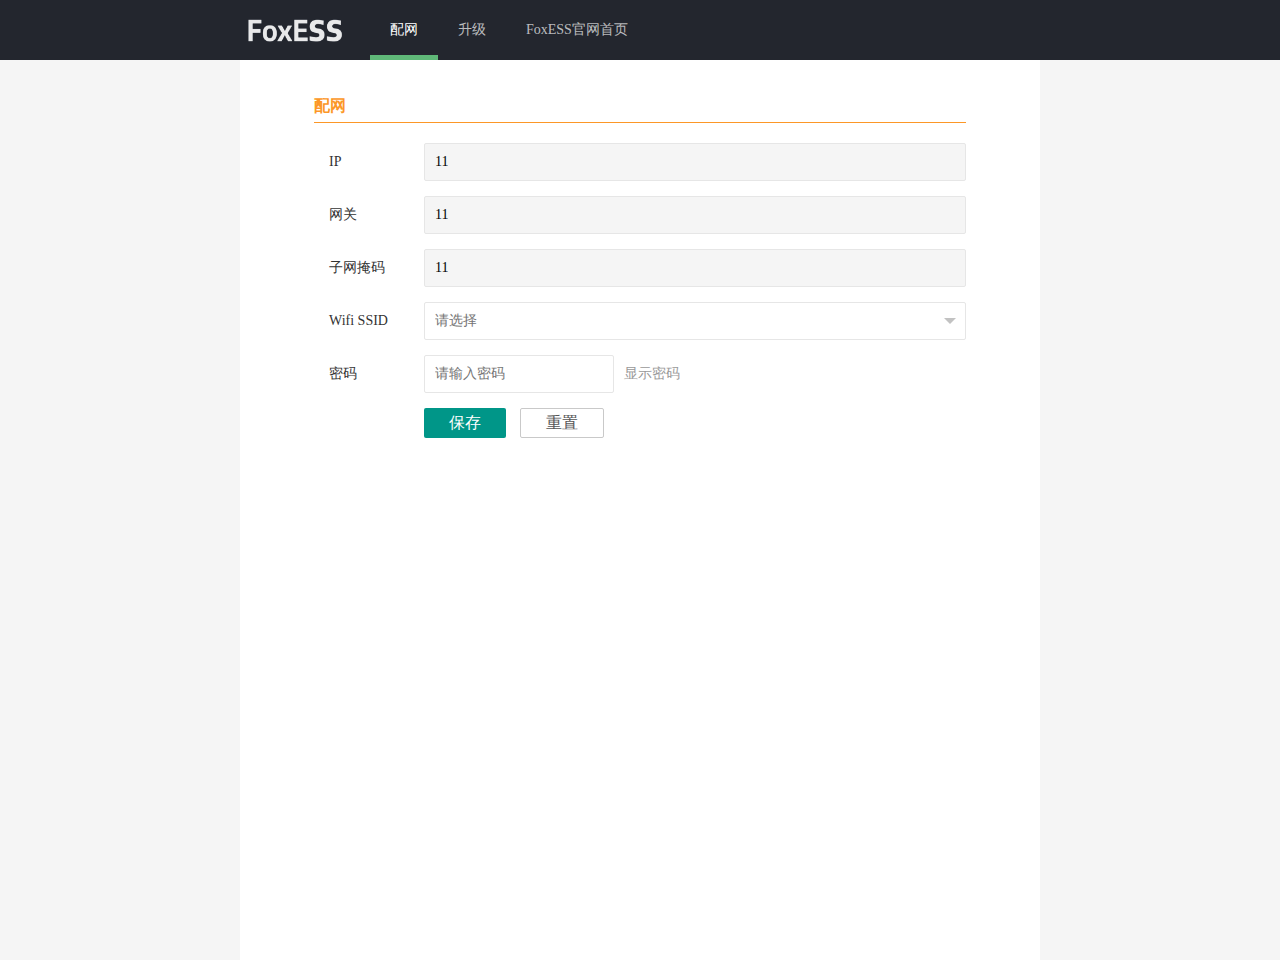
==== commit eaa3e7a8: "上传文件" ====
--- a/setnet.html
+++ b/setnet.html
@@ -4,14 +4,13 @@
   <meta charset="UTF-8">
   <meta name="viewport" content="width=device-width, initial-scale=1.0">
   <title>Document</title>
-  <!-- <link rel="stylesheet" href="./static/base.css"> -->
   <link rel="stylesheet" href="./static/css/layui.css">
-  <link rel="stylesheet" href="./static/setnet.css">
+  <link rel="stylesheet" href="./static/base.css">
 </head>
 <body>
   <div class="layui-layout layui-layout-admin">
     <div class="layui-header header header-demo" spring="">
-      <div class="layui-main">
+      <div class="layui-main flex-container">
         <a class="logo" href="/">
           <img src="img/字.png" alt="layui">
         </a>
@@ -26,30 +25,30 @@
     </div>
   </div>
   <div class="container">
-    <div class="setnet"><h1>配网</h1></div>
+    <div class="title-item"><h1>配网</h1></div>
     <form class="layui-form" action="">
       <div class="layui-form-item">
         <label class="layui-form-label">IP</label>
-        <div class="layui-text">
-          <span>132424</span>
+        <div class="layui-input-block">
+          <input type="text" name="ip" readonly value="11" autocomplete="off" class="layui-input">
         </div>
       </div>
       <div class="layui-form-item">
         <label class="layui-form-label">网关</label>
-        <div class="layui-text">
-          <span>192.168.31.1</span>
+        <div class="layui-input-block">
+          <input type="text" name="gate" readonly value="11" autocomplete="off" class="layui-input">
         </div>
       </div>
       <div class="layui-form-item">
         <label class="layui-form-label">子网掩码</label>
-        <div class="layui-text">
-          <span>192.168.31.1</span>
+        <div class="layui-input-block">
+          <input type="text" name="net" readonly value="11" autocomplete="off" class="layui-input">
         </div>
       </div>
       <div class="layui-form-item">
         <label class="layui-form-label">Wifi SSID</label>
         <div class="layui-input-block">
-          <select name="city" lay-verify="required">
+          <select name="ssId" lay-verify="required">
             <option value=""></option>
             <option value="0">ABC</option>
             <option value="1">AAA</option>
@@ -65,8 +64,8 @@
       </div>
       <div class="layui-form-item">
         <div class="layui-input-block">
-          <button class="layui-btn layui-btn-sm" lay-submit lay-filter="formSet">保存</button>
-          <button type="reset" class="layui-btn layui-btn-sm layui-btn-primary">重置</button>
+          <button class="layui-btn layui-btn-lg" lay-submit lay-filter="formSet">保存</button>
+          <button type="reset" class="layui-btn layui-btn-lg layui-btn-primary">重置</button>
         </div>
       </div>
     </form>
--- a/static/base.css
+++ b/static/base.css
@@ -1,302 +1,90 @@
-
-@charset "UTF-8";
-/*! normalize.css v3.0.3 | MIT License | github.com/necolas/normalize.css */
-html {
-  font-family: sans-serif;
-  -ms-text-size-adjust: 100%;
-  -webkit-text-size-adjust: 100%;
+body {
+  background-color: #f5f5f5;
 }
-body {
-  margin: 0;
+html,body {
+  height: 100%;
+  width: 100%;
+  font-family: 'Microsoft YaHei' ;
 }
-article,
-aside,
-details,
-figcaption,
-figure,
-footer,
-header,
-hgroup,
-main,
-menu,
-nav,
-section,
-summary {
+.container {
+  background-color: #fff;
+  box-sizing: border-box;
+  height: 100%;
+  padding: 30px 74px;
+  color: #333333;
+}
+@media (max-width: 768px) {
+  .container {
+    width: 100%;
+    margin: 0;
+  }
+  .layui-layout-admin .flex-container {
+    width: 100%;
+  }
+}
+@media (min-width: 768px) {
+  .container {
+    width: 600px;
+    margin: 0 auto;
+  }
+  .layui-layout-admin .flex-container {
+    width: 600px;
+    margin: 0 auto;
+  }
+}
+@media (min-width: 992px) {
+  .container {
+    width: 800px;
+    margin: 0 auto;
+  }
+  .layui-layout-admin .flex-container {
+    width: 800px;
+    margin: 0 auto;
+  }
+}
+.title-item {
+  line-height: 32px;
+  color: #fc9727;
+  border-bottom: 1px solid #fc9727;
+}
+.title-item > h1{
+  font-weight: bold;
+  font-size: 16px;
+}
+.flex-container {
+  display: flex;
+}
+.layui-form{
+  padding: 20px 0;
+}
+.layui-form-label{
+  text-align: left;
+}
+.layui-text{
+  padding: 9px;
+}
+.layui-btn {
+  height: 30px;
+  line-height: 28px;
+}
+.logo img {
   display: block;
 }
-audio,
-canvas,
-progress,
-video {
-  display: inline-block;
-  vertical-align: baseline;
-}
-audio:not([controls]) {
-  display: none;
-  height: 0;
-}
-[hidden],
-template {
-  display: none;
-}
-a {
-  background-color: transparent;
-}
-a:active,
-a:hover {
-  outline: 0;
-}
-abbr[title] {
-  border-bottom: 1px dotted;
-}
-b,
-strong {
-  font-weight: bold;
-}
-dfn {
-  font-style: italic;
-}
-h1 {
-  font-size: 2em;
-  margin: 0.67em 0;
-}
-mark {
-  background: #ff0;
-  color: #000;
-}
-small {
-  font-size: 80%;
-}
-sub,
-sup {
-  font-size: 75%;
-  line-height: 0;
-  position: relative;
-  vertical-align: baseline;
-}
-sup {
-  top: -0.5em;
-}
-sub {
-  bottom: -0.25em;
-}
-img {
-  border: 0;
-}
-svg:not(:root) {
-  overflow: hidden;
-}
-figure {
-  margin: 1em 40px;
-}
-hr {
-  box-sizing: content-box;
-  height: 0;
-}
-pre {
-  overflow: auto;
-}
-code,
-kbd,
-pre,
-samp {
-  font-family: monospace, monospace;
-  font-size: 1em;
-}
-button,
-input,
-optgroup,
-select,
-textarea {
-  color: inherit;
-  font: inherit;
-  margin: 0;
-}
-button {
-  overflow: visible;
-}
-button,
-select {
-  text-transform: none;
-}
-button,
-html input[type="button"],
-input[type="reset"],
-input[type="submit"] {
-  -webkit-appearance: button;
-  cursor: pointer;
-}
-button[disabled],
-html input[disabled] {
-  cursor: default;
-}
-button::-moz-focus-inner,
-input::-moz-focus-inner {
-  border: 0;
-  padding: 0;
-}
-input {
-  line-height: normal;
-}
-input[type="checkbox"],
-input[type="radio"] {
-  box-sizing: border-box;
-  padding: 0;
-}
-input[type="number"]::-webkit-inner-spin-button,
-input[type="number"]::-webkit-outer-spin-button {
-  height: auto;
-}
-input[type="search"] {
-  -webkit-appearance: textfield;
-  box-sizing: content-box;
-}
-input[type="search"]::-webkit-search-cancel-button,
-input[type="search"]::-webkit-search-decoration {
-  -webkit-appearance: none;
-}
-fieldset {
-  border: 1px solid #c0c0c0;
-  margin: 0 2px;
-  padding: 0.35em 0.625em 0.75em;
-}
-legend {
-  border: 0;
-  padding: 0;
-}
-textarea {
-  overflow: auto;
-}
-optgroup {
-  font-weight: bold;
-}
-table {
-  border-collapse: collapse;
-  border-spacing: 0;
-}
-td,
-th {
-  padding: 0;
-}
-*,
-::before,
-::after {
-  margin: 0;
-  padding: 0;
+.logo {
+  width: 110px;
+  padding-top: 15px;
   box-sizing: border-box;
 }
-body {
-  font-size: 14px;
-  font-family: 'Microsoft YaHei', sans-serif;
+.logo img {
+  width: 110px;
+  height: 35px;
+}
+input[readonly]:not(.layui-unselect) {
   background-color: #f5f5f5;
 }
-a {
-  color: #333;
-  text-decoration: none;
+.file-area {
+  margin-left: 15px;
 }
-ul,
-ol {
-  list-style: none;
-}
-input[type="text"],
-input[type="search"],
-textarea {
-  border: none;
-  /* outline: none; */
-  resize: none;
-  -webkit-appearance: none;
-}
-.fl {
-  float: left;
-}
-.fr {
-  float: right;
-}
-.clearfix::after {
-  content: "";
-  display: block;
-  visibility: hidden;
-  height: 0;
-  line-height: 0;
-  clear: both;
-}
-img {
-  display: block;
-}
-input::-webkit-input-placeholder {
-	/* WebKit browsers*/
-	color: #ccc;
-	font-size: 12px;
-}
-input:-moz-placeholder {
-	/* Mozilla Firefox 4 to 18*/
-	color: #ccc;
-	font-size: 12px;
-}
-input::-moz-placeholder {
-	/* Mozilla Firefox 19+*/
-	color: #ccc;
-	font-size: 12px;
-}
- 
-input:-ms-input-placeholder {
-	/* Internet Explorer 10+*/
-	color: #ccc;
-	font-size: 12px;
-}
-/* 此文件专门用于设置媒体查询, 来动态修改html根字体大小 */
-@media (min-width: 320px) {
-  html {
-    font-size: 42.66666667px;
-  }
-}
-@media (min-width: 360px) {
-  html {
-    font-size: 48px;
-  }
-}
-@media (min-width: 375px) {
-  html {
-    font-size: 50px;
-  }
-}
-@media (min-width: 384px) {
-  html {
-    font-size: 51.2px;
-  }
-}
-@media (min-width: 400px) {
-  html {
-    font-size: 53.33333333px;
-  }
-}
-@media (min-width: 414px) {
-  html {
-    font-size: 55.2px;
-  }
-}
-@media (min-width: 424px) {
-  html {
-    font-size: 56.53333333px;
-  }
-}
-@media (min-width: 480px) {
-  html {
-    font-size: 64px;
-  }
-}
-@media (min-width: 540px) {
-  html {
-    font-size: 72px;
-  }
-}
-@media (min-width: 640px) {
-  html {
-    font-size: 85.33333333px;
-  }
-}
-@media (min-width: 750px) {
-  html {
-    font-size: 100px;
-  }
-}
+.file-area-first {
+  padding-top: 10px;
+}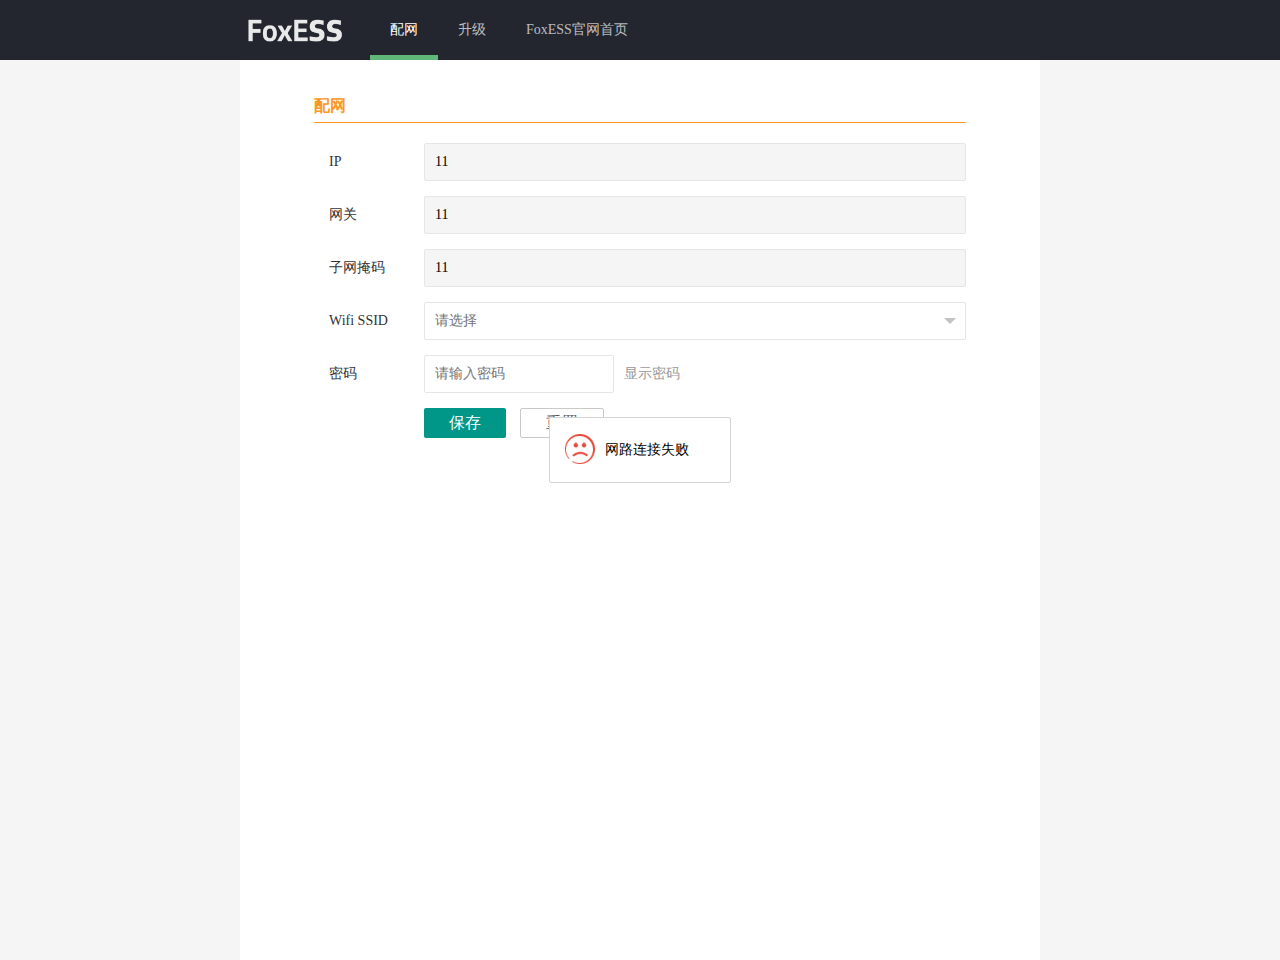
==== commit 42ca5b0a: "websocket封装" ====
--- a/setnet.html
+++ b/setnet.html
@@ -25,6 +25,7 @@
     </div>
   </div>
   <div class="container">
+    <div class="progress-box"><span>网络正在连接 . . .</span></div>
     <div class="title-item"><h1>配网</h1></div>
     <form class="layui-form" action="">
       <div class="layui-form-item">
@@ -48,7 +49,7 @@
       <div class="layui-form-item">
         <label class="layui-form-label">Wifi SSID</label>
         <div class="layui-input-block">
-          <select name="ssId" lay-verify="required">
+          <select name="ssId" lay-verify="ssId" required>
             <option value=""></option>
             <option value="0">ABC</option>
             <option value="1">AAA</option>
@@ -58,7 +59,7 @@
       <div class="layui-form-item">
         <label class="layui-form-label">密码</label>
         <div class="layui-input-inline">
-          <input type="password" name="password" required lay-verify="required" placeholder="请输入密码" autocomplete="off" class="layui-input" id="pwd">
+          <input type="password" name="password" required lay-verify="password" placeholder="请输入密码" autocomplete="off" class="layui-input" id="pwd">
         </div>
         <label class="layui-form-mid layui-word-aux" id="showbtn">显示密码</label>
       </div>
@@ -72,6 +73,7 @@
   </div>
   <script src="./static/jquery.min.js"></script>
   <script src="./static/layui.js"></script>
+  <script src="./static/common.js"></script>
   <script src="./static/setnet.js"></script>
 </body>
 </html>--- a/static/base.css
+++ b/static/base.css
@@ -87,4 +87,35 @@
 }
 .file-area-first {
   padding-top: 10px;
+}
+.progress-box {
+  display: none;
+  font-size: 12px;
+  color: #fff;
+  text-align: center;
+  line-height: 15px;
+  border-radius: 7px;
+	width: 200px;
+	height: 15px;
+	transition: all .5s linear;
+	animation: animate 3s linear infinite;
+	background-size: 15px 15px;
+	background-image: linear-gradient(  135deg, #fff, #fff 25%, #FFB800 25%, #FFB800 50%, #fff 50%, #fff 75%, #FFB800 75%, #FFB800 100%  );
+}
+.progress-box span{
+  display: inline-block;
+  height: 100%;
+  padding: 0 10px;
+  background-color: #FFB800;
+}
+/*.box:hover {
+	background-position:-100px 0;
+}
+*/
+@keyframes animate {
+  0% {
+  }
+  100% {
+    background-position:150px 0;
+  }
 }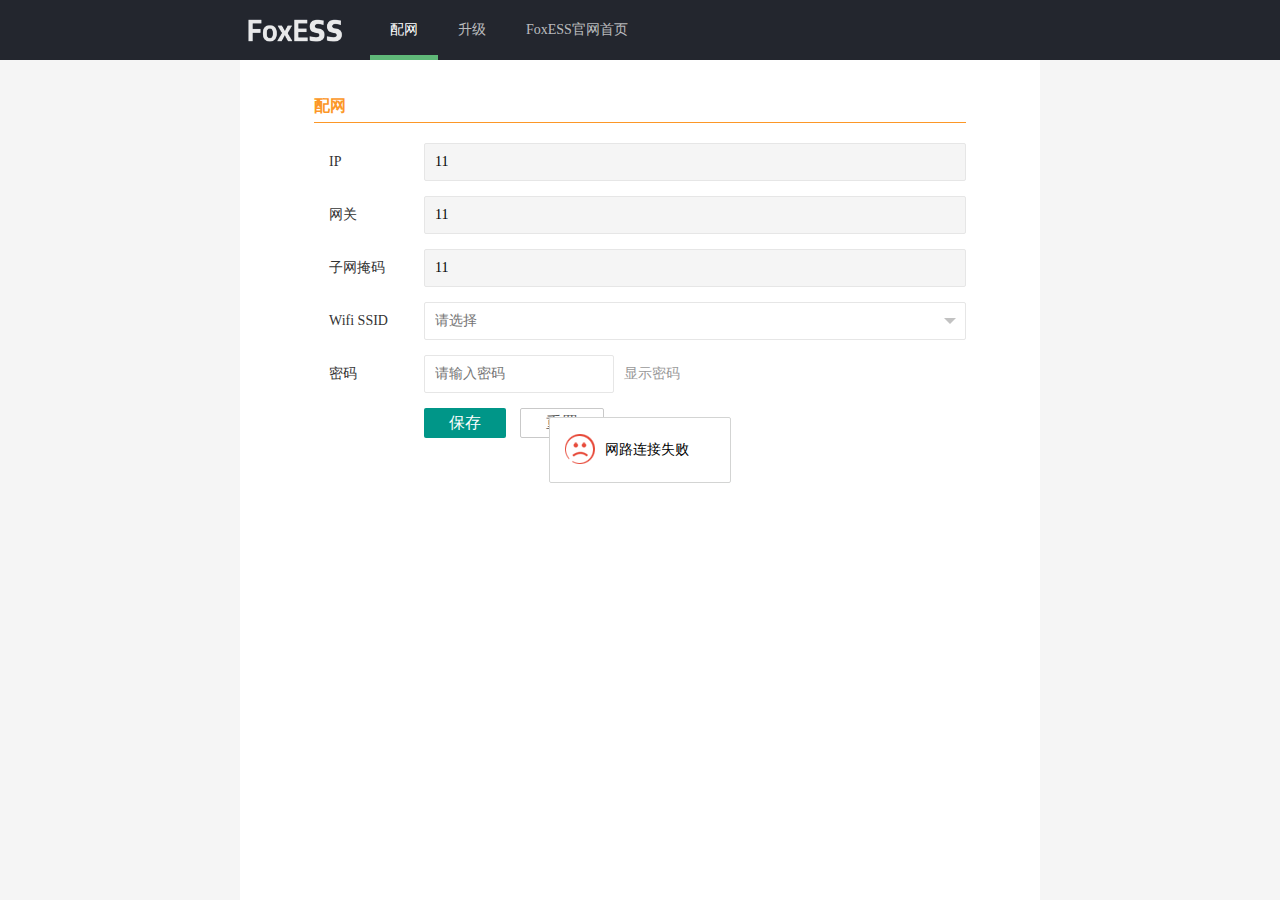
==== commit c88fdcb3: "配网页面暂存" ====
--- a/setnet.html
+++ b/setnet.html
@@ -27,7 +27,7 @@
   <div class="container">
     <div class="progress-box"><span>网络正在连接 . . .</span></div>
     <div class="title-item"><h1>配网</h1></div>
-    <form class="layui-form" action="">
+    <form class="layui-form" action="javascript:;" lay-filter="setForm">
       <div class="layui-form-item">
         <label class="layui-form-label">IP</label>
         <div class="layui-input-block">
--- a/static/base.css
+++ b/static/base.css
@@ -9,7 +9,7 @@
 .container {
   background-color: #fff;
   box-sizing: border-box;
-  height: 100%;
+  height: calc(100% - 60px);
   padding: 30px 74px;
   color: #333333;
 }
